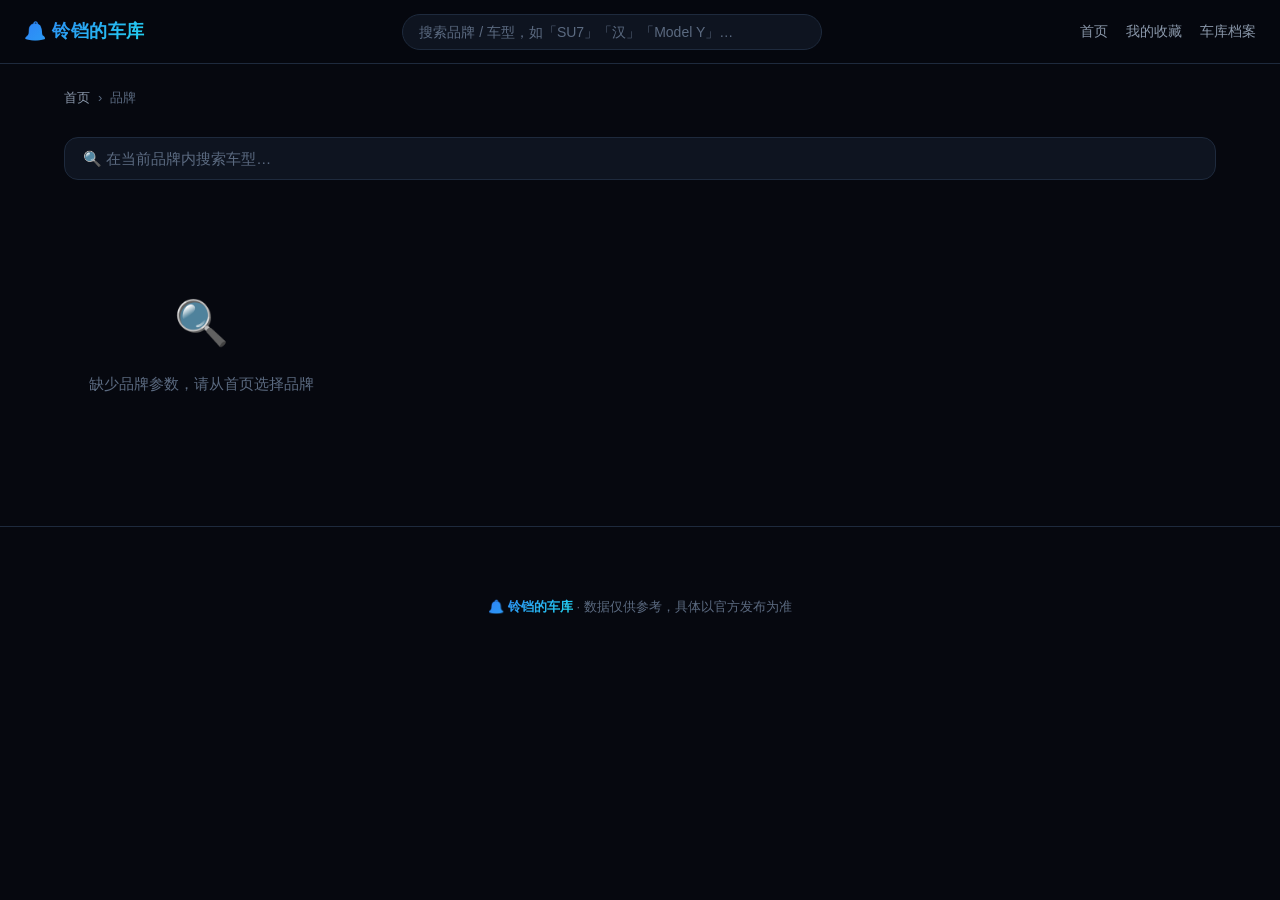
==== brand.html @ e5929c8e "铃铛的车库：暗夜影院风个人汽车收藏网站（全屏滚动动画）" ====
<!DOCTYPE html>
<html lang="zh-CN">
<head>
  <meta charset="UTF-8">
  <meta name="viewport" content="width=device-width, initial-scale=1.0">
  <title>品牌车型 - 铃铛的车库</title>
  <link rel="stylesheet" href="css/style.css">
</head>
<body>

  <nav class="nav">
    <a class="nav-logo" href="index.html">🔔 铃铛的车库</a>
    <div class="nav-search">
      <input type="text" placeholder="搜索品牌 / 车型，如「SU7」「汉」「Model Y」…">
    </div>
    <div class="nav-links">
      <a href="index.html">首页</a>
      <a href="index.html#showcase">我的收藏</a>
      <a href="index.html#archive">车库档案</a>
    </div>
  </nav>

  <main class="container">
    <div class="breadcrumb">
      <a href="index.html">首页</a><span class="sep">›</span><span id="bc-brand">品牌</span>
    </div>

    <div id="brand-hero"></div>

    <section class="section" style="margin-top:28px;">
      <div id="toolbar">
        <input type="text" id="filter-input" placeholder="🔍 在当前品牌内搜索车型…">
      </div>
      <div class="chips" id="type-chips"></div>
      <div class="car-grid" id="car-grid"></div>
    </section>
  </main>

  <footer class="footer">
    <div><span class="foot-grad">🔔 铃铛的车库</span> · 数据仅供参考，具体以官方发布为准</div>
  </footer>

  <script src="data/brands.js"></script>
  <script src="data/cars.js"></script>
  <script src="js/data.js"></script>
  <script src="js/common.js"></script>
  <script>
    var params = new URLSearchParams(window.location.search);
    var brandId = params.get('brand');

    var gridEl = document.getElementById('car-grid');

    function emptyMsg(msg) {
      return '<div class="empty"><div class="empty-emoji">🔍</div>' + msg + '</div>';
    }

    if (!brandId) {
      gridEl.innerHTML = emptyMsg('缺少品牌参数，请从首页选择品牌');
    } else {
      var brand = getBrandById(brandId);

      if (!brand) {
        gridEl.innerHTML = emptyMsg('未找到该品牌');
      } else {
        document.title = brand.name + ' - 铃铛的车库';
        document.getElementById('bc-brand').textContent = brand.name;

        // ===== 品牌头部 =====
        var logo = brand.logo
          ? '<img src="' + LIB.esc(brand.logo) + '" alt="' + LIB.esc(brand.name) + '" onload="this.previousElementSibling.style.display=\'none\'" onerror="this.style.display=\'none\'">'
          : '';
        var cars = getCarsByBrand(brandId);
        var heroHtml =
          '<div class="brand-hero fade-up">' +
          '<div class="bh-top">' +
          '<div class="brand-logo-lg"><span>' + LIB.esc(brand.name.charAt(0)) + '</span>' + logo + '</div>' +
          '<div>' +
          '<h1>' + LIB.esc(brand.name) + '</h1>' +
          '<div class="bh-en">' + LIB.esc(brand.name_en || '') + '</div>' +
          '<div class="bh-meta">' + LIB.esc(brand.country || '') + ' · ' + cars.length + ' 款车型</div>' +
          '</div>' +
          '</div>' +
          (brand.description ? '<div class="bh-desc">' + LIB.esc(brand.description) + '</div>' : '') +
          '</div>';
        document.getElementById('brand-hero').innerHTML = heroHtml;

        // ===== 类型筛选 chips =====
        var types = {};
        for (var i = 0; i < cars.length; i++) {
          var t = (cars[i].type || '其他').trim();
          types[t] = (types[t] || 0) + 1;
        }
        var chipsHtml = '<button class="chip active" data-type="">全部（' + cars.length + '）</button>';
        for (var typeName in types) {
          chipsHtml += '<button class="chip" data-type="' + LIB.esc(typeName) + '">' + LIB.esc(typeName) + '（' + types[typeName] + '）</button>';
        }
        document.getElementById('type-chips').innerHTML = chipsHtml;

        var curType = '';
        var curKw = '';

        function render() {
          var list = cars.filter(function (c) {
            var okType = !curType || (c.type || '').indexOf(curType) === 0;
            var okKw = !curKw;
            if (!okKw) {
              var hay = ((c.name || '') + ' ' + (c.name_en || '') + ' ' + (c.sub_name || '') + ' ' + (c.type || '') + ' ' + (c.year || '')).toLowerCase();
              okKw = hay.indexOf(curKw.toLowerCase()) !== -1;
            }
            return okType && okKw;
          });

          var html = '';
          for (var i = 0; i < list.length; i++) {
            html += LIB.carCardHTML(list[i], i);
          }
          gridEl.innerHTML = html || emptyMsg('没有找到匹配的车型');
        }

        document.getElementById('type-chips').addEventListener('click', function (e) {
          var btn = e.target.closest('.chip');
          if (!btn) return;
          var chips = document.querySelectorAll('#type-chips .chip');
          for (var c = 0; c < chips.length; c++) chips[c].classList.remove('active');
          btn.classList.add('active');
          curType = btn.getAttribute('data-type');
          render();
        });

        document.getElementById('filter-input').addEventListener('input', function (e) {
          curKw = e.target.value.trim();
          render();
        });

        render();
      }
    }

    LIB.initSearch();
  </script>
</body>
</html>
---- css/style.css ----
/* ============================================================
   铃铛的车库 · 暗夜影院主题 v2
   核心：我的收藏 = 每台车一屏的全屏大片展示
   设计语言：暗黑 + 每车专属主题色 + 滚动驶入 + 扫光 + 参数弹出
   ============================================================ */

:root {
  --bg: #06080f;
  --bg-elev: #0e1420;
  --bg-elev-2: #161e2e;
  --border: #1e2a3d;
  --border-glow: rgba(47, 129, 247, 0.55);
  --text: #e8edf4;
  --text-dim: #8b98ab;
  --text-faint: #5b6a80;
  --accent: #2f81f7;
  --accent-2: #22d3ee;
  --grad: linear-gradient(135deg, #2f81f7 0%, #22d3ee 100%);
  --price: #ff5c7a;
  --stage: #eef1f6;
  --stage-2: #dfe5ee;
  --radius: 16px;
  --shadow: 0 8px 24px rgba(0, 0, 0, 0.45);
  --nav-h: 64px;
}

* { margin: 0; padding: 0; box-sizing: border-box; }

html { scroll-behavior: smooth; }

body {
  font-family: -apple-system, BlinkMacSystemFont, "Segoe UI", "PingFang SC", "Microsoft YaHei", sans-serif;
  background: var(--bg);
  color: var(--text);
  line-height: 1.6;
  -webkit-font-smoothing: antialiased;
  overflow-x: hidden;
}

a { text-decoration: none; color: inherit; }
img { display: block; }

/* ============ 导航栏 ============ */
.nav {
  position: fixed;
  top: 0; left: 0; right: 0;
  z-index: 100;
  height: var(--nav-h);
  display: flex;
  align-items: center;
  gap: 20px;
  padding: 0 24px;
  background: rgba(6, 8, 15, 0.78);
  backdrop-filter: blur(14px);
  -webkit-backdrop-filter: blur(14px);
  border-bottom: 1px solid var(--border);
}

.nav-logo {
  font-size: 18px;
  font-weight: 700;
  letter-spacing: 0.5px;
  white-space: nowrap;
  background: var(--grad);
  -webkit-background-clip: text;
  background-clip: text;
  -webkit-text-fill-color: transparent;
}

.nav-search { flex: 1; max-width: 420px; margin: 0 auto; }

.nav-search input {
  width: 100%;
  padding: 9px 16px;
  border-radius: 999px;
  border: 1px solid var(--border);
  background: var(--bg-elev);
  color: var(--text);
  font-size: 14px;
  outline: none;
  transition: border-color 0.2s, box-shadow 0.2s;
}

.nav-search input:focus {
  border-color: var(--accent);
  box-shadow: 0 0 0 3px rgba(47, 129, 247, 0.2);
}

.nav-search input::placeholder { color: var(--text-faint); }

.nav-links { display: flex; gap: 18px; font-size: 14px; color: var(--text-dim); white-space: nowrap; }
.nav-links a { transition: color 0.2s; }
.nav-links a:hover, .nav-links a.active { color: var(--text); }

/* ============ 开场 Landing ============ */
.landing {
  position: relative;
  min-height: 100vh;
  display: flex;
  flex-direction: column;
  align-items: center;
  justify-content: center;
  text-align: center;
  padding: 120px 24px 80px;
  overflow: hidden;
}

.landing-glow {
  position: absolute;
  top: -20%;
  left: 50%;
  transform: translateX(-50%);
  width: 1100px;
  height: 700px;
  background: radial-gradient(closest-side, rgba(47, 129, 247, 0.2), rgba(34, 211, 238, 0.06) 55%, transparent);
  pointer-events: none;
  animation: glowPulse 6s ease-in-out infinite;
}

@keyframes glowPulse {
  0%, 100% { opacity: 0.85; }
  50% { opacity: 1; }
}

.landing-title {
  font-size: 84px;
  font-weight: 900;
  letter-spacing: 6px;
  line-height: 1.1;
  animation: fadeUp 0.9s ease both;
}

.landing-title span {
  background: var(--grad);
  -webkit-background-clip: text;
  background-clip: text;
  -webkit-text-fill-color: transparent;
}

.landing-sub {
  margin-top: 18px;
  font-size: 18px;
  color: var(--text-dim);
  animation: fadeUp 0.9s ease 0.15s both;
}

.landing-stats {
  display: flex;
  gap: 56px;
  margin-top: 46px;
  animation: fadeUp 0.9s ease 0.3s both;
}

.landing-stat { text-align: center; }

.landing-stat .num {
  font-size: 44px;
  font-weight: 900;
  background: var(--grad);
  -webkit-background-clip: text;
  background-clip: text;
  -webkit-text-fill-color: transparent;
}

.landing-stat .label { font-size: 13px; color: var(--text-faint); margin-top: 4px; letter-spacing: 1px; }

.scroll-hint {
  position: absolute;
  bottom: 34px;
  left: 50%;
  transform: translateX(-50%);
  display: flex;
  flex-direction: column;
  align-items: center;
  gap: 8px;
  font-size: 13px;
  color: var(--text-faint);
  animation: fadeUp 0.9s ease 0.45s both;
}

.scroll-hint .arrow { font-size: 20px; animation: bounce 1.6s infinite; }

@keyframes bounce {
  0%, 100% { transform: translateY(0); }
  50% { transform: translateY(8px); }
}

/* ============ 收藏展示区（核心） ============ */
.show {
  position: relative;
  min-height: 100vh;
  display: flex;
  align-items: center;
  overflow: hidden;
  border-bottom: 1px solid rgba(30, 42, 61, 0.5);
}

.show-glow {
  position: absolute;
  inset: 0;
  background:
    radial-gradient(55% 70% at var(--gx, 70%) 50%, color-mix(in srgb, var(--car-color) 13%, transparent), transparent 70%);
  opacity: 0;
  transition: opacity 1.2s ease;
  pointer-events: none;
}

.show.in-view .show-glow { opacity: 1; }

.show-inner {
  position: relative;
  width: min(1200px, 92vw);
  margin: 0 auto;
  display: grid;
  grid-template-columns: 1fr 1.15fr;
  gap: 48px;
  align-items: center;
  padding: 90px 0 70px;
}

.show-inner.rev { grid-template-columns: 1.15fr 1fr; }
.show-inner.rev .show-stage { order: -1; }

/* --- 文字侧 --- */
.show-text { padding: 0 8px; }

.show-brand {
  font-size: 15px;
  letter-spacing: 4px;
  color: var(--car-color);
  font-weight: 700;
  text-transform: uppercase;
  opacity: 0;
  transform: translateY(22px);
  transition: all 0.7s cubic-bezier(0.2, 0.8, 0.2, 1) 0.1s;
}

.show-name {
  font-size: 64px;
  font-weight: 900;
  letter-spacing: 2px;
  line-height: 1.08;
  margin-top: 8px;
  opacity: 0;
  transform: translateY(30px);
  transition: all 0.75s cubic-bezier(0.2, 0.8, 0.2, 1) 0.22s;
}

.show-tagline {
  font-size: 19px;
  color: var(--text-dim);
  margin-top: 16px;
  opacity: 0;
  transform: translateY(24px);
  transition: all 0.7s cubic-bezier(0.2, 0.8, 0.2, 1) 0.34s;
}

.show-chips {
  display: flex;
  flex-wrap: wrap;
  gap: 10px;
  margin-top: 24px;
}

.show-chip {
  padding: 7px 16px;
  border-radius: 999px;
  border: 1px solid color-mix(in srgb, var(--car-color) 45%, transparent);
  color: color-mix(in srgb, var(--car-color) 75%, #fff);
  background: color-mix(in srgb, var(--car-color) 9%, transparent);
  font-size: 13px;
  font-weight: 600;
  opacity: 0;
  transform: translateY(18px) scale(0.92);
  transition: all 0.55s cubic-bezier(0.2, 0.8, 0.2, 1);
}

.show-btn {
  display: inline-flex;
  align-items: center;
  gap: 8px;
  margin-top: 30px;
  padding: 13px 30px;
  border-radius: 999px;
  background: var(--car-color);
  color: #fff;
  font-size: 15px;
  font-weight: 700;
  box-shadow: 0 8px 26px color-mix(in srgb, var(--car-color) 35%, transparent);
  opacity: 0;
  transform: translateY(18px);
  transition: all 0.6s cubic-bezier(0.2, 0.8, 0.2, 1);
}

.show-btn:hover {
  filter: brightness(1.12);
  transform: translateY(-2px);
  box-shadow: 0 12px 34px color-mix(in srgb, var(--car-color) 50%, transparent);
}

/* --- 车图侧 --- */
.show-stage {
  position: relative;
  border-radius: 24px;
  overflow: hidden;
  background: radial-gradient(circle at 50% 72%, #f2f4f8 0%, #d9dfe9 78%, #c6cdda 100%);
  box-shadow: 0 30px 70px rgba(0, 0, 0, 0.55);
  opacity: 0;
  transform: translateX(var(--from, -80px)) scale(0.94);
  transition: opacity 0.9s ease, transform 1s cubic-bezier(0.2, 0.8, 0.2, 1) 0.05s;
}

.show.in-view .show-stage { opacity: 1; transform: translateX(0) scale(1); }

.show-imgwrap {
  height: 420px;
  display: flex;
  align-items: center;
  justify-content: center;
  padding: 40px;
}

.show-imgwrap img {
  max-width: 92%;
  max-height: 360px;
  object-fit: contain;
  transition: transform 0.8s ease;
}

.show-stage:hover .show-imgwrap img { transform: scale(1.05) translateY(-6px); }

/* 扫光 */
.show-sweep {
  position: absolute;
  top: -20%;
  bottom: -20%;
  width: 130px;
  left: -200px;
  background: linear-gradient(105deg, transparent, rgba(255, 255, 255, 0.5), transparent);
  transform: skewX(-18deg);
  pointer-events: none;
  opacity: 0;
}

.show.in-view .show-sweep {
  animation: sweep 1.4s ease 0.5s 1 forwards;
}

@keyframes sweep {
  0% { left: -200px; opacity: 0; }
  12% { opacity: 1; }
  100% { left: 115%; opacity: 0; }
}

/* 铭牌 */
.show-plate {
  position: absolute;
  left: 50%;
  bottom: 26px;
  transform: translateX(-50%) translateY(16px);
  background: rgba(8, 12, 20, 0.82);
  backdrop-filter: blur(6px);
  color: #fff;
  font-size: 13px;
  letter-spacing: 3px;
  padding: 9px 26px;
  border-radius: 999px;
  border: 1px solid color-mix(in srgb, var(--car-color) 55%, #fff);
  white-space: nowrap;
  opacity: 0;
  transition: all 0.6s ease 0.7s;
}

.show.in-view .show-plate { opacity: 1; transform: translateX(-50%) translateY(0); }

/* 触发后的文字动画 */
.show.in-view .show-brand,
.show.in-view .show-name,
.show.in-view .show-tagline,
.show.in-view .show-chip,
.show.in-view .show-btn { opacity: 1; transform: none; }

/* ============ 车库档案（页脚区） ============ */
.footer {
  border-top: 1px solid var(--border);
  padding: 70px 24px 50px;
  text-align: center;
  color: var(--text-faint);
  font-size: 13px;
}

.archive-title {
  font-size: 22px;
  font-weight: 800;
  color: var(--text);
  margin-bottom: 24px;
  letter-spacing: 1px;
}

.archive-links {
  display: flex;
  flex-wrap: wrap;
  justify-content: center;
  gap: 12px;
  max-width: 800px;
  margin: 0 auto;
}

.archive-link {
  padding: 10px 26px;
  border-radius: 999px;
  border: 1px solid var(--border);
  background: var(--bg-elev);
  color: var(--text-dim);
  font-size: 14px;
  font-weight: 600;
  transition: all 0.25s;
}

.archive-link:hover {
  border-color: var(--border-glow);
  color: var(--text);
  box-shadow: 0 0 16px rgba(47, 129, 247, 0.2);
  transform: translateY(-2px);
}

.foot-grad {
  background: var(--grad);
  -webkit-background-clip: text;
  background-clip: text;
  -webkit-text-fill-color: transparent;
  font-weight: 700;
}

/* ============ 面包屑 ============ */
.container { max-width: 1200px; margin: 0 auto; padding: 84px 24px 60px; }

.breadcrumb {
  display: flex;
  align-items: center;
  gap: 8px;
  font-size: 13px;
  color: var(--text-faint);
  margin: 4px 0 20px;
}

.breadcrumb a { color: var(--text-dim); transition: color 0.2s; }
.breadcrumb a:hover { color: var(--accent-2); }
.breadcrumb .sep { color: var(--text-faint); }

/* ============ 区块标题 ============ */
.section { margin-top: 48px; }

.section-title {
  font-size: 24px;
  font-weight: 700;
  letter-spacing: 1px;
  margin-bottom: 22px;
  display: flex;
  align-items: center;
  gap: 12px;
}

.section-title::after {
  content: "";
  flex: 1;
  height: 1px;
  background: linear-gradient(90deg, var(--border), transparent);
}

/* ============ 品牌卡（搜索页用） ============ */
.brand-grid, .search-brand-row {
  display: grid;
  grid-template-columns: repeat(auto-fill, minmax(230px, 1fr));
  gap: 18px;
}

.search-brand-row { grid-column: 1 / -1; margin-bottom: 8px; }

.brand-card {
  position: relative;
  background: var(--bg-elev);
  border: 1px solid var(--border);
  border-radius: var(--radius);
  padding: 28px 18px;
  text-align: center;
  transition: transform 0.25s, border-color 0.25s, box-shadow 0.25s;
  overflow: hidden;
}

.brand-card::before {
  content: "";
  position: absolute;
  inset: 0;
  background: radial-gradient(120% 60% at 50% 0%, rgba(47, 129, 247, 0.14), transparent 70%);
  opacity: 0;
  transition: opacity 0.3s;
}

.brand-card:hover {
  transform: translateY(-5px);
  border-color: var(--border-glow);
  box-shadow: 0 12px 32px rgba(0, 0, 0, 0.5), 0 0 18px rgba(47, 129, 247, 0.12);
}

.brand-card:hover::before { opacity: 1; }
.brand-card > * { position: relative; }

.brand-logo {
  width: 72px; height: 72px;
  border-radius: 50%;
  margin: 0 auto 14px;
  display: flex;
  align-items: center;
  justify-content: center;
  overflow: hidden;
  background: var(--stage);
  border: 1px solid var(--border);
  font-size: 26px;
  font-weight: 800;
  color: #1d2736;
  transition: box-shadow 0.3s;
}

.brand-card:hover .brand-logo { box-shadow: 0 0 22px rgba(47, 129, 247, 0.4); }
.brand-logo img { width: 100%; height: 100%; object-fit: cover; }

.brand-name { font-size: 17px; font-weight: 700; }
.brand-name-en { font-size: 12px; color: var(--text-faint); letter-spacing: 1px; margin-top: 3px; text-transform: uppercase; }

.brand-count {
  display: inline-block;
  margin-top: 12px;
  font-size: 12px;
  color: var(--accent-2);
  border: 1px solid rgba(34, 211, 238, 0.35);
  border-radius: 999px;
  padding: 3px 12px;
}

/* ============ chips 筛选 ============ */
.chips { display: flex; flex-wrap: wrap; gap: 10px; margin-bottom: 22px; }

.chip {
  padding: 7px 18px;
  border-radius: 999px;
  border: 1px solid var(--border);
  background: var(--bg-elev);
  color: var(--text-dim);
  font-size: 13px;
  cursor: pointer;
  transition: all 0.2s;
}

.chip:hover { color: var(--text); border-color: var(--text-faint); }

.chip.active {
  background: var(--grad);
  border-color: transparent;
  color: #fff;
  font-weight: 600;
}

/* ============ 车型卡（品牌页/搜索页） ============ */
.car-grid {
  display: grid;
  grid-template-columns: repeat(auto-fill, minmax(270px, 1fr));
  gap: 18px;
}

.car-card {
  position: relative;
  background: var(--bg-elev);
  border: 1px solid var(--border);
  border-radius: var(--radius);
  overflow: hidden;
  transition: transform 0.25s, border-color 0.25s, box-shadow 0.25s;
  cursor: pointer;
}

.car-card:hover {
  transform: translateY(-5px);
  border-color: var(--border-glow);
  box-shadow: 0 12px 32px rgba(0, 0, 0, 0.5), 0 0 18px rgba(47, 129, 247, 0.12);
}

.car-image {
  height: 180px;
  display: flex;
  align-items: center;
  justify-content: center;
  background: radial-gradient(circle at 50% 75%, var(--stage) 0%, var(--stage-2) 100%);
  overflow: hidden;
}

.car-image img {
  max-width: 82%;
  max-height: 150px;
  object-fit: contain;
  transition: transform 0.45s ease;
}

.car-card:hover .car-image img { transform: scale(1.07); }
.car-image .no-img { color: #93a1b5; font-size: 13px; }

.car-price-badge {
  position: absolute;
  top: 12px;
  right: 12px;
  background: rgba(7, 11, 18, 0.78);
  backdrop-filter: blur(6px);
  color: #fff;
  border: 1px solid var(--border);
  font-size: 12px;
  font-weight: 600;
  padding: 4px 12px;
  border-radius: 999px;
  z-index: 2;
}

.car-price-badge b { color: var(--price); }

.car-info { padding: 16px; }
.car-info .car-name { font-size: 16px; font-weight: 700; }
.car-info .car-name-en { font-size: 12px; color: var(--text-faint); margin-top: 2px; letter-spacing: 0.5px; }
.car-info .car-meta { font-size: 13px; color: var(--text-dim); margin-top: 8px; }

.car-info .car-go {
  display: inline-flex;
  align-items: center;
  gap: 5px;
  margin-top: 10px;
  font-size: 13px;
  font-weight: 600;
  background: var(--grad);
  -webkit-background-clip: text;
  background-clip: text;
  -webkit-text-fill-color: transparent;
  opacity: 0;
  transform: translateX(-6px);
  transition: all 0.25s;
}

.car-card:hover .car-go { opacity: 1; transform: translateX(0); }

/* ============ 品牌页头部 ============ */
.brand-hero {
  position: relative;
  border-radius: 20px;
  border: 1px solid var(--border);
  overflow: hidden;
  padding: 40px;
  margin-bottom: 8px;
}

.brand-hero::before {
  content: "";
  position: absolute;
  inset: 0;
  background: radial-gradient(80% 120% at 85% 20%, rgba(47, 129, 247, 0.25), transparent 60%),
              linear-gradient(120deg, var(--bg-elev) 0%, #0c1424 100%);
}

.brand-hero > * { position: relative; }
.brand-hero .bh-top { display: flex; align-items: center; gap: 22px; }

.brand-hero .brand-logo-lg {
  width: 88px; height: 88px;
  border-radius: 50%;
  background: var(--stage);
  border: 1px solid var(--border);
  display: flex;
  align-items: center;
  justify-content: center;
  overflow: hidden;
  flex-shrink: 0;
  font-size: 32px;
  font-weight: 800;
  color: #1d2736;
  box-shadow: 0 0 28px rgba(47, 129, 247, 0.25);
}

.brand-hero .brand-logo-lg img { width: 100%; height: 100%; object-fit: cover; }
.brand-hero h1 { font-size: 32px; font-weight: 800; }
.brand-hero .bh-en { font-size: 14px; color: var(--text-faint); letter-spacing: 2px; margin-top: 2px; text-transform: uppercase; }
.brand-hero .bh-meta { font-size: 13px; color: var(--accent-2); margin-top: 6px; }
.brand-hero .bh-desc { font-size: 14px; color: var(--text-dim); margin-top: 16px; max-width: 720px; }

/* ============ 品牌页工具栏 ============ */
#toolbar { margin-bottom: 16px; }

#toolbar input {
  width: 100%;
  padding: 12px 18px;
  border-radius: 14px;
  border: 1px solid var(--border);
  background: var(--bg-elev);
  color: var(--text);
  font-size: 15px;
  outline: none;
  transition: border-color 0.2s, box-shadow 0.2s;
}

#toolbar input:focus {
  border-color: var(--accent);
  box-shadow: 0 0 0 3px rgba(47, 129, 247, 0.2);
}

#toolbar input::placeholder { color: var(--text-faint); }

/* ============ 详情页 ============ */
.detail-top {
  display: grid;
  grid-template-columns: 1.25fr 1fr;
  gap: 22px;
  align-items: stretch;
}

.detail-image-card {
  border-radius: 20px;
  border: 1px solid var(--border);
  background: radial-gradient(circle at 50% 65%, var(--stage) 0%, var(--stage-2) 100%);
  display: flex;
  align-items: center;
  justify-content: center;
  min-height: 380px;
  padding: 30px;
  overflow: hidden;
  position: relative;
}

.detail-image-card img {
  max-width: 92%;
  max-height: 360px;
  object-fit: contain;
  transition: transform 0.5s;
}

.detail-image-card:hover img { transform: scale(1.04); }

.detail-head-info {
  border-radius: 20px;
  border: 1px solid var(--border);
  background: var(--bg-elev);
  padding: 30px;
  display: flex;
  flex-direction: column;
  gap: 14px;
}

.detail-head-info h1 { font-size: 30px; font-weight: 800; }
.detail-head-info .dh-sub { font-size: 14px; color: var(--text-dim); }

.detail-head-info .dh-price {
  font-size: 26px;
  font-weight: 800;
  color: var(--price);
  margin-top: auto;
}

.detail-head-info .dh-price small { font-size: 13px; font-weight: 400; color: var(--text-faint); margin-left: 6px; }

.quick-specs {
  display: grid;
  grid-template-columns: repeat(auto-fit, minmax(150px, 1fr));
  gap: 14px;
  margin-top: 22px;
}

.quick-spec {
  border-radius: 14px;
  border: 1px solid var(--border);
  background: var(--bg-elev);
  padding: 16px;
  text-align: center;
  transition: border-color 0.2s;
}

.quick-spec:hover { border-color: var(--border-glow); }
.quick-spec .qs-label { font-size: 11px; color: var(--text-faint); letter-spacing: 1px; }

.quick-spec .qs-value {
  font-size: 20px;
  font-weight: 800;
  margin-top: 6px;
  background: var(--grad);
  -webkit-background-clip: text;
  background-clip: text;
  -webkit-text-fill-color: transparent;
}

.panel {
  border-radius: var(--radius);
  border: 1px solid var(--border);
  background: var(--bg-elev);
  padding: 26px;
  margin-top: 22px;
}

.panel h3 {
  font-size: 17px;
  font-weight: 700;
  margin-bottom: 16px;
  padding-bottom: 12px;
  border-bottom: 1px solid var(--border);
  display: flex;
  align-items: center;
  gap: 8px;
}

.specs-grid {
  display: grid;
  grid-template-columns: repeat(auto-fill, minmax(220px, 1fr));
  gap: 12px;
}

.spec-item {
  padding: 13px 16px;
  background: var(--bg-elev-2);
  border: 1px solid var(--border);
  border-radius: 12px;
}

.spec-item .spec-label { font-size: 11px; color: var(--text-faint); letter-spacing: 1px; }
.spec-item .spec-value { font-size: 15px; font-weight: 600; margin-top: 4px; }

.tag-list { display: flex; flex-wrap: wrap; gap: 8px; }

.tag {
  background: rgba(47, 129, 247, 0.1);
  border: 1px solid rgba(47, 129, 247, 0.3);
  color: #7cb3ff;
  padding: 5px 13px;
  border-radius: 999px;
  font-size: 12px;
}

.trim-list { display: flex; flex-direction: column; gap: 14px; }

.trim-card {
  border: 1px solid var(--border);
  border-radius: 14px;
  padding: 22px;
  background: var(--bg-elev-2);
  transition: border-color 0.25s, box-shadow 0.25s, transform 0.25s;
  position: relative;
  overflow: hidden;
}

.trim-card::before {
  content: "";
  position: absolute;
  inset: 0;
  background: radial-gradient(90% 130% at 100% 0%, rgba(47, 129, 247, 0.1), transparent 60%);
  opacity: 0;
  transition: opacity 0.3s;
}

.trim-card:hover {
  border-color: var(--border-glow);
  box-shadow: 0 10px 28px rgba(0, 0, 0, 0.45);
  transform: translateY(-2px);
}

.trim-card:hover::before { opacity: 1; }
.trim-card > * { position: relative; }

.trim-header {
  display: flex;
  justify-content: space-between;
  align-items: baseline;
  gap: 12px;
  flex-wrap: wrap;
  margin-bottom: 14px;
  padding-bottom: 14px;
  border-bottom: 1px solid var(--border);
}

.trim-name { font-size: 17px; font-weight: 700; }
.trim-price { font-size: 22px; font-weight: 800; color: var(--price); }

.trim-specs {
  display: grid;
  grid-template-columns: repeat(auto-fill, minmax(170px, 1fr));
  gap: 6px 14px;
  margin-bottom: 12px;
}

.trim-spec-item { display: flex; flex-direction: column; padding: 5px 0; }
.trim-spec-label { font-size: 11px; color: var(--text-faint); letter-spacing: 1px; }
.trim-spec-item span:last-child { font-size: 14px; font-weight: 600; margin-top: 2px; }

.trim-features {
  display: flex;
  flex-wrap: wrap;
  gap: 7px;
  padding-top: 12px;
  border-top: 1px solid var(--border);
}

.options-row {
  display: flex;
  align-items: flex-start;
  gap: 16px;
  padding: 10px 0;
}

.options-row + .options-row { border-top: 1px solid var(--border); }
.options-label { font-size: 13px; font-weight: 700; color: var(--text-dim); min-width: 80px; padding-top: 5px; }
.options-tags { display: flex; flex-wrap: wrap; gap: 7px; }

.desc-text { font-size: 15px; color: #c3cdd9; line-height: 1.9; }

/* ============ 搜索页 ============ */
.search-header { padding: 26px 0 4px; }
.search-header h1 { font-size: 26px; font-weight: 800; }
.search-header .sh-sub { font-size: 14px; color: var(--text-dim); margin-top: 6px; }
.search-header .sh-sub b { color: var(--accent-2); }

/* ============ 空态 ============ */
.empty {
  text-align: center;
  padding: 70px 20px;
  color: var(--text-faint);
  font-size: 15px;
}

.empty .empty-emoji { font-size: 44px; margin-bottom: 14px; }

/* ============ 动画工具 ============ */
@keyframes fadeUp {
  from { opacity: 0; transform: translateY(18px); }
  to { opacity: 1; transform: translateY(0); }
}

.fade-up { animation: fadeUp 0.55s ease both; }
.fade-up.d1 { animation-delay: 0.08s; }
.fade-up.d2 { animation-delay: 0.16s; }
.fade-up.d3 { animation-delay: 0.24s; }

/* ============ 响应式 ============ */
@media (max-width: 900px) {
  .landing-title { font-size: 56px; }
  .show-inner, .show-inner.rev { grid-template-columns: 1fr; gap: 28px; padding: 110px 0 60px; }
  .show-inner.rev .show-stage { order: 0; }
  .show-name { font-size: 44px; }
  .show-imgwrap { height: 300px; }
  .show-imgwrap img { max-height: 260px; }
  .detail-top { grid-template-columns: 1fr; }
  .detail-image-card { min-height: 260px; }
}

@media (max-width: 640px) {
  .nav { padding: 0 14px; gap: 10px; }
  .nav-logo { font-size: 15px; }
  .nav-links { display: none; }
  .landing { padding: 110px 14px 70px; }
  .landing-title { font-size: 40px; letter-spacing: 3px; }
  .landing-stats { gap: 30px; }
  .landing-stat .num { font-size: 32px; }
  .show-name { font-size: 34px; }
  .show-imgwrap { height: 220px; padding: 20px; }
  .show-imgwrap img { max-height: 190px; }
  .container { padding: 84px 14px 40px; }
  .brand-hero { padding: 24px 18px; }
  .brand-hero .bh-top { flex-direction: column; text-align: center; }
  .detail-image-card { min-height: 220px; padding: 16px; }
  .detail-image-card img { max-height: 200px; }
  .detail-head-info { padding: 20px; }
  .car-image { height: 150px; }
  .car-image img { max-height: 124px; }
}
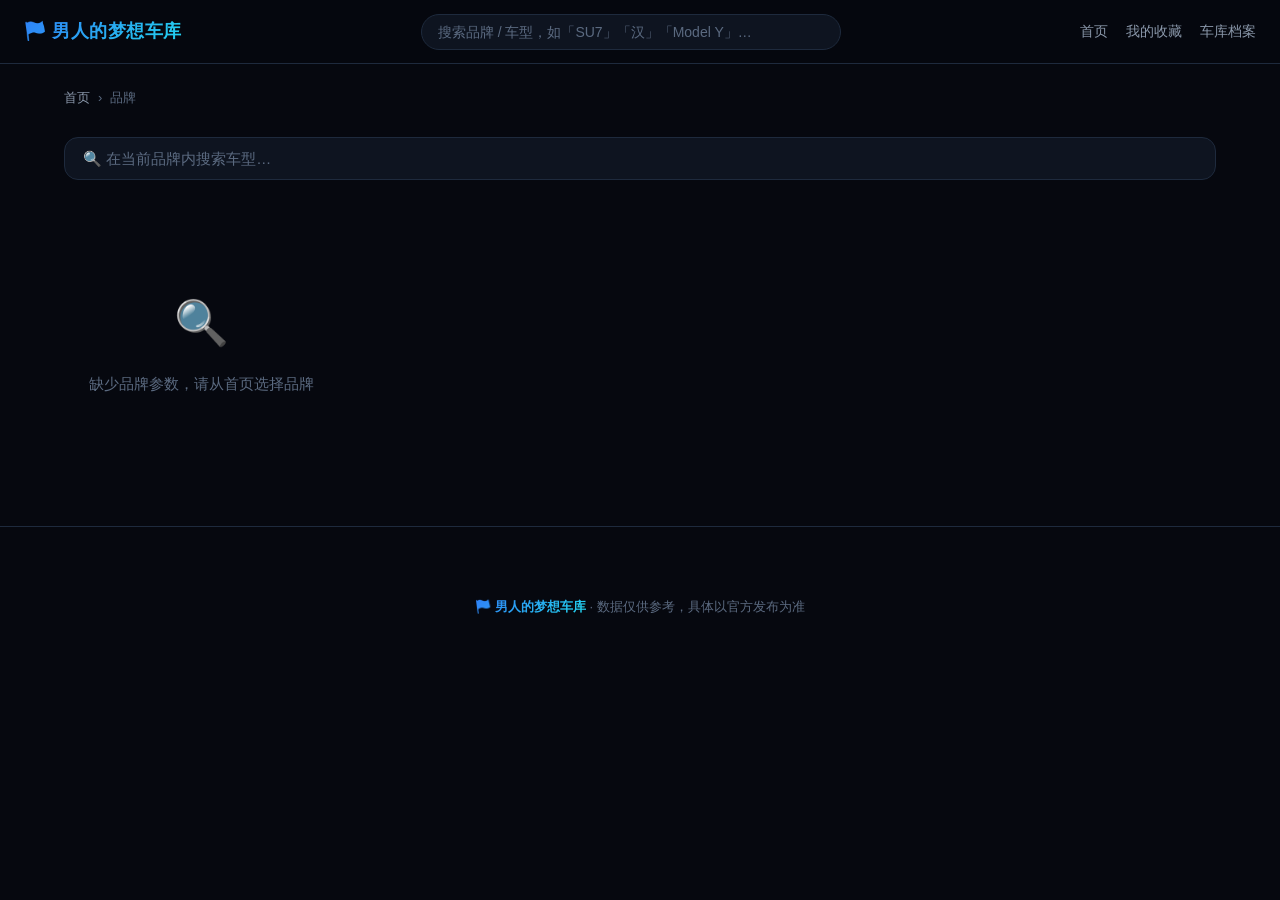
==== commit 8c8019ae: "改名：男人的梦想车库" ====
--- a/brand.html
+++ b/brand.html
@@ -3,13 +3,13 @@
 <head>
   <meta charset="UTF-8">
   <meta name="viewport" content="width=device-width, initial-scale=1.0">
-  <title>品牌车型 - 铃铛的车库</title>
+  <title>品牌车型 - 男人的梦想车库</title>
   <link rel="stylesheet" href="css/style.css">
 </head>
 <body>
 
   <nav class="nav">
-    <a class="nav-logo" href="index.html">🔔 铃铛的车库</a>
+    <a class="nav-logo" href="index.html">🏁 男人的梦想车库</a>
     <div class="nav-search">
       <input type="text" placeholder="搜索品牌 / 车型，如「SU7」「汉」「Model Y」…">
     </div>
@@ -37,7 +37,7 @@
   </main>
 
   <footer class="footer">
-    <div><span class="foot-grad">🔔 铃铛的车库</span> · 数据仅供参考，具体以官方发布为准</div>
+    <div><span class="foot-grad">🏁 男人的梦想车库</span> · 数据仅供参考，具体以官方发布为准</div>
   </footer>
 
   <script src="data/brands.js"></script>
@@ -62,7 +62,7 @@
       if (!brand) {
         gridEl.innerHTML = emptyMsg('未找到该品牌');
       } else {
-        document.title = brand.name + ' - 铃铛的车库';
+        document.title = brand.name + ' - 男人的梦想车库';
         document.getElementById('bc-brand').textContent = brand.name;
 
         // ===== 品牌头部 =====
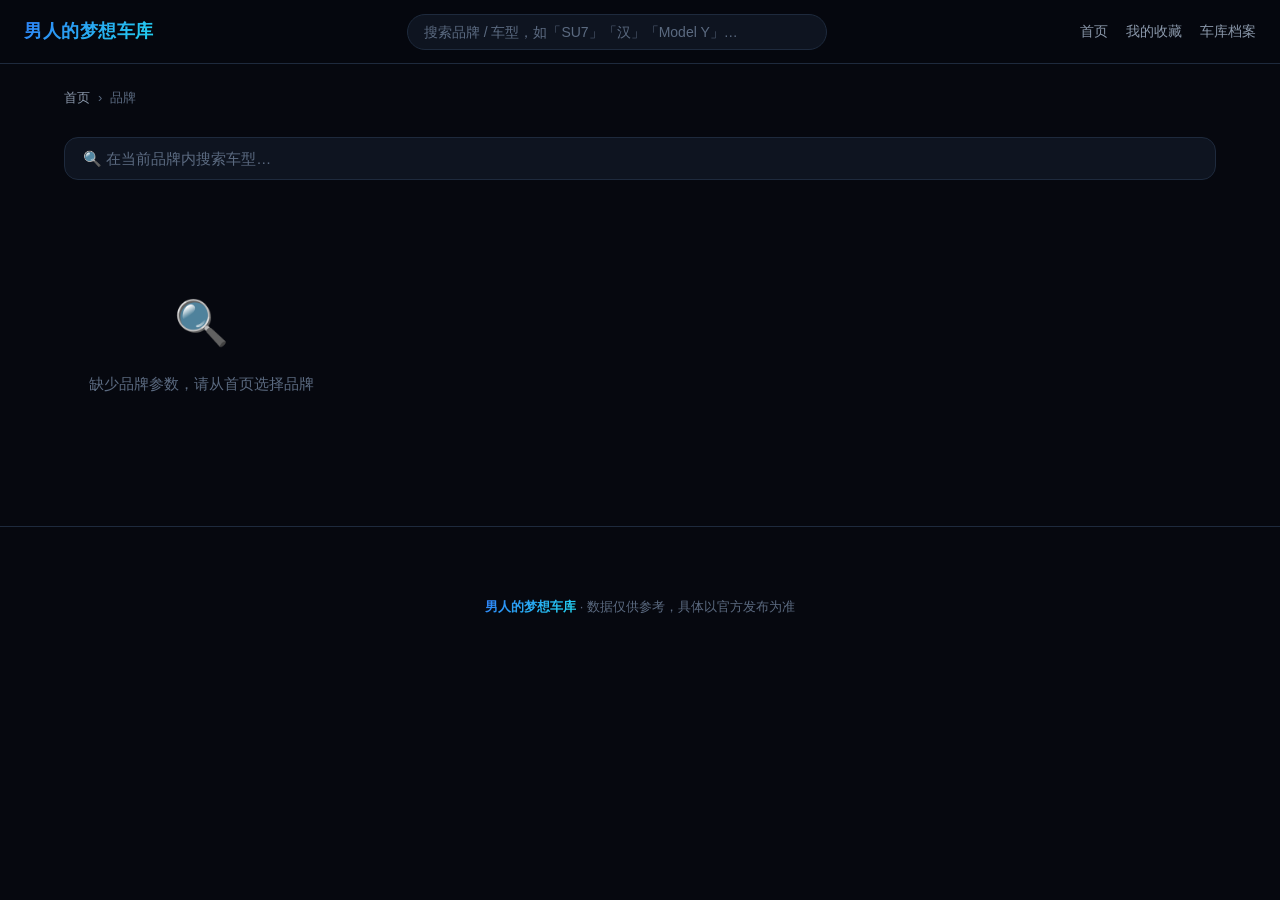
==== commit 5a33b6e4: "UI 全面改版：极简黑金风（Bahnschrift 数字字体/去emoji编号/去卡片化/金色价格）" ====
--- a/brand.html
+++ b/brand.html
@@ -9,7 +9,7 @@
 <body>
 
   <nav class="nav">
-    <a class="nav-logo" href="index.html">🏁 男人的梦想车库</a>
+    <a class="nav-logo" href="index.html"><span class="logo-mark"></span>男人的梦想车库</a>
     <div class="nav-search">
       <input type="text" placeholder="搜索品牌 / 车型，如「SU7」「汉」「Model Y」…">
     </div>
@@ -37,7 +37,7 @@
   </main>
 
   <footer class="footer">
-    <div><span class="foot-grad">🏁 男人的梦想车库</span> · 数据仅供参考，具体以官方发布为准</div>
+    <div><span class="foot-grad"><span class="logo-mark"></span>男人的梦想车库</span> · 数据仅供参考，具体以官方发布为准</div>
   </footer>
 
   <script src="data/brands.js"></script>
@@ -72,15 +72,12 @@
         var cars = getCarsByBrand(brandId);
         var heroHtml =
           '<div class="brand-hero fade-up">' +
-          '<div class="bh-top">' +
-          '<div class="brand-logo-lg"><span>' + LIB.esc(brand.name.charAt(0)) + '</span>' + logo + '</div>' +
-          '<div>' +
+          '<div class="bh-left">' +
           '<h1>' + LIB.esc(brand.name) + '</h1>' +
-          '<div class="bh-en">' + LIB.esc(brand.name_en || '') + '</div>' +
-          '<div class="bh-meta">' + LIB.esc(brand.country || '') + ' · ' + cars.length + ' 款车型</div>' +
+          '<div class="bh-en">' + LIB.esc(brand.name_en || '') + ' · ' + LIB.esc(brand.country || '') + '</div>' +
+          (brand.description ? '<div class="bh-desc">' + LIB.esc(brand.description) + '</div>' : '') +
           '</div>' +
-          '</div>' +
-          (brand.description ? '<div class="bh-desc">' + LIB.esc(brand.description) + '</div>' : '') +
+          '<div class="bh-stats"><div class="num">' + cars.length + '</div><div class="lbl">款车型</div></div>' +
           '</div>';
         document.getElementById('brand-hero').innerHTML = heroHtml;
 
--- a/css/style.css
+++ b/css/style.css
@@ -1,5 +1,5 @@
 /* ============================================================
-   铃铛的车库 · 暗夜影院主题 v2
+   男人的梦想车库 · 暗夜影院主题 v2
    核心：我的收藏 = 每台车一屏的全屏大片展示
    设计语言：暗黑 + 每车专属主题色 + 滚动驶入 + 扫光 + 参数弹出
    ============================================================ */
@@ -970,3 +970,545 @@
   .car-image { height: 150px; }
   .car-image img { max-height: 124px; }
 }
+
+/* ============================================================
+   详情页 · 电影感开场 + 全方位细节展示
+   ============================================================ */
+
+/* --- 电影感开场 --- */
+.cinema {
+  position: relative;
+  display: grid;
+  grid-template-columns: 1.15fr 1fr;
+  gap: 40px;
+  align-items: center;
+  padding: 40px 24px 30px;
+  border-bottom: 1px solid var(--border);
+  overflow: hidden;
+}
+
+.cinema-glow {
+  position: absolute;
+  inset: 0;
+  background: radial-gradient(60% 90% at 30% 50%, color-mix(in srgb, var(--car-color, #2f81f7) 16%, transparent), transparent 70%);
+  pointer-events: none;
+  animation: glowPulse 6s ease-in-out infinite;
+}
+
+.cinema-stage {
+  position: relative;
+  border-radius: 24px;
+  overflow: hidden;
+  background: radial-gradient(circle at 50% 70%, #f2f4f8 0%, #d9dfe9 80%, #c6cdda 100%);
+  box-shadow: 0 30px 70px rgba(0, 0, 0, 0.55);
+  min-height: 380px;
+  display: flex;
+  align-items: center;
+  justify-content: center;
+  padding: 34px;
+}
+
+.cinema-stage img {
+  max-width: 92%;
+  max-height: 380px;
+  object-fit: contain;
+}
+
+/* 驶入动画：从左侧滑入 */
+@keyframes driveIn {
+  0% { opacity: 0; transform: translateX(-110px) scale(0.9); }
+  55% { opacity: 1; }
+  100% { opacity: 1; transform: translateX(0) scale(1); }
+}
+
+.cinema-stage.drive-in { animation: driveIn 1.1s cubic-bezier(0.2, 0.8, 0.2, 1) 0.1s both; }
+
+/* 扫光 */
+.cinema-sweep {
+  position: absolute;
+  top: -20%; bottom: -20%;
+  width: 150px;
+  left: -220px;
+  background: linear-gradient(105deg, transparent, rgba(255,255,255,0.55), transparent);
+  transform: skewX(-18deg);
+  pointer-events: none;
+  animation: sweep 1.5s ease 0.9s 1 forwards;
+}
+
+/* 标题逐字弹出 */
+.cinema-info { position: relative; }
+
+.cinema-brand {
+  font-size: 15px;
+  letter-spacing: 5px;
+  color: var(--car-color, #2f81f7);
+  font-weight: 700;
+  text-transform: uppercase;
+  animation: fadeUp 0.6s ease 0.25s both;
+}
+
+.cinema-name {
+  font-size: 58px;
+  font-weight: 900;
+  line-height: 1.1;
+  margin-top: 8px;
+  letter-spacing: 2px;
+}
+
+.char-in {
+  display: inline-block;
+  opacity: 0;
+  transform: translateY(34px) scale(0.7);
+  animation: charPop 0.55s cubic-bezier(0.2, 0.8, 0.2, 1) forwards;
+}
+
+@keyframes charPop {
+  to { opacity: 1; transform: translateY(0) scale(1); }
+}
+
+.cinema-sub {
+  font-size: 14px;
+  color: var(--text-dim);
+  margin-top: 10px;
+  animation: fadeUp 0.6s ease 0.6s both;
+}
+
+.cinema-price {
+  font-size: 40px;
+  font-weight: 900;
+  margin-top: 18px;
+  background: linear-gradient(135deg, var(--car-color, #2f81f7), #fff);
+  -webkit-background-clip: text;
+  background-clip: text;
+  -webkit-text-fill-color: transparent;
+  animation: fadeUp 0.6s ease 0.7s both;
+}
+
+.cinema-cta {
+  display: flex;
+  gap: 12px;
+  margin-top: 24px;
+  animation: fadeUp 0.6s ease 0.85s both;
+}
+
+.cinema-cta a {
+  padding: 12px 24px;
+  border-radius: 999px;
+  font-size: 14px;
+  font-weight: 700;
+  transition: all 0.25s;
+}
+
+.cinema-cta a:first-child {
+  background: var(--car-color, #2f81f7);
+  color: #fff;
+  box-shadow: 0 8px 26px color-mix(in srgb, var(--car-color, #2f81f7) 35%, transparent);
+}
+
+.cinema-cta a:first-child:hover { filter: brightness(1.12); transform: translateY(-2px); }
+
+.cinema-cta a:last-child {
+  border: 1px solid var(--border);
+  color: var(--text-dim);
+}
+
+.cinema-cta a:last-child:hover { border-color: var(--car-color, #2f81f7); color: var(--text); }
+
+/* --- 核心数据条（数字滚动） --- */
+.stat-strip {
+  display: grid;
+  grid-template-columns: repeat(auto-fit, minmax(150px, 1fr));
+  gap: 14px;
+  margin-top: 26px;
+}
+
+.stat-cell {
+  border-radius: 14px;
+  border: 1px solid var(--border);
+  background: var(--bg-elev);
+  padding: 18px 14px;
+  text-align: center;
+  opacity: 0;
+  transform: translateY(18px);
+  transition: all 0.55s cubic-bezier(0.2, 0.8, 0.2, 1);
+}
+
+.stat-cell.show { opacity: 1; transform: translateY(0); }
+
+.stat-cell:hover { border-color: color-mix(in srgb, var(--car-color, #2f81f7) 55%, transparent); }
+
+.sval {
+  font-size: 26px;
+  font-weight: 900;
+  background: var(--grad);
+  -webkit-background-clip: text;
+  background-clip: text;
+  -webkit-text-fill-color: transparent;
+}
+
+.slbl { font-size: 11px; color: var(--text-faint); letter-spacing: 1px; margin-top: 4px; }
+
+/* --- 面板滚动渐入 --- */
+.panel.reveal {
+  opacity: 1;
+  transform: none;
+  transition: opacity 0.7s ease, transform 0.7s cubic-bezier(0.2, 0.8, 0.2, 1);
+}
+
+/* JS 可用时先隐藏再渐入；无 JS/截图环境直接可见 */
+.js-anim .panel.reveal { opacity: 0; transform: translateY(30px); }
+.js-anim .panel.reveal.in-view { opacity: 1; transform: none; }
+
+/* --- 图库 --- */
+.gallery { position: relative; }
+
+.gallery-main {
+  border-radius: 18px;
+  overflow: hidden;
+  background: radial-gradient(circle at 50% 70%, var(--stage) 0%, var(--stage-2) 100%);
+  height: 380px;
+  display: flex;
+  align-items: center;
+  justify-content: center;
+  border: 1px solid var(--border);
+}
+
+.gallery-main img {
+  max-width: 90%;
+  max-height: 340px;
+  object-fit: contain;
+  animation: fadeUp 0.5s ease both;
+}
+
+.gal-arrow {
+  position: absolute;
+  top: 50%;
+  transform: translateY(-50%);
+  width: 44px; height: 44px;
+  border-radius: 50%;
+  border: 1px solid var(--border);
+  background: rgba(14, 20, 32, 0.85);
+  color: var(--text);
+  font-size: 22px;
+  cursor: pointer;
+  z-index: 3;
+  display: flex;
+  align-items: center;
+  justify-content: center;
+  transition: all 0.2s;
+}
+
+.gal-arrow:hover { background: var(--bg-elev-2); border-color: var(--car-color, #2f81f7); }
+.gal-arrow.prev { left: 10px; }
+.gal-arrow.next { right: 10px; }
+
+.gallery-dots {
+  position: absolute;
+  bottom: 14px;
+  left: 50%;
+  transform: translateX(-50%);
+  display: flex;
+  gap: 8px;
+}
+
+.gallery-dots button {
+  width: 8px; height: 8px;
+  border-radius: 50%;
+  border: none;
+  background: rgba(255,255,255,0.4);
+  cursor: pointer;
+  padding: 0;
+  transition: all 0.25s;
+}
+
+.gallery-dots button.active { width: 24px; border-radius: 999px; background: var(--car-color, #2f81f7); }
+
+/* --- 配置卡徽章 --- */
+.trim-badges { display: flex; gap: 6px; margin-top: 6px; flex-wrap: wrap; }
+
+.trim-badge {
+  font-size: 11px;
+  font-weight: 700;
+  padding: 3px 10px;
+  border-radius: 999px;
+  border: 1px solid;
+}
+
+.trim-badge.fast { color: #ffb020; border-color: rgba(255, 176, 32, 0.5); background: rgba(255, 176, 32, 0.08); }
+.trim-badge.cheap { color: #4ade80; border-color: rgba(74, 222, 128, 0.5); background: rgba(74, 222, 128, 0.08); }
+
+/* --- 性能对比条 --- */
+.perf-bars {
+  display: flex;
+  flex-direction: column;
+  gap: 9px;
+  margin: 12px 0 14px;
+}
+
+.perf-row {
+  display: grid;
+  grid-template-columns: 64px 1fr 130px;
+  align-items: center;
+  gap: 12px;
+}
+
+.perf-label { font-size: 12px; color: var(--text-faint); }
+
+.perf-track {
+  height: 8px;
+  border-radius: 999px;
+  background: var(--bg-elev);
+  border: 1px solid var(--border);
+  overflow: hidden;
+}
+
+.perf-fill {
+  height: 100%;
+  width: 0;
+  border-radius: 999px;
+  background: linear-gradient(90deg, var(--car-color, #2f81f7), color-mix(in srgb, var(--car-color, #2f81f7) 55%, #fff));
+  transition: width 1.1s cubic-bezier(0.2, 0.8, 0.2, 1);
+}
+
+.trim-card.in-view .perf-fill { width: var(--w, 0%); }
+
+.perf-val { font-size: 13px; font-weight: 700; text-align: right; }
+
+@media (max-width: 900px) {
+  .cinema { grid-template-columns: 1fr; gap: 28px; }
+  .cinema-name { font-size: 42px; }
+  .cinema-stage { min-height: 260px; }
+  .cinema-stage img { max-height: 240px; }
+  .gallery-main { height: 260px; }
+}
+
+@media (max-width: 640px) {
+  .cinema-name { font-size: 32px; }
+  .cinema-price { font-size: 30px; }
+  .cinema-stage { min-height: 200px; padding: 16px; }
+  .cinema-stage img { max-height: 180px; }
+  .gallery-main { height: 200px; }
+  .gallery-main img { max-height: 170px; }
+  .perf-row { grid-template-columns: 52px 1fr 100px; }
+}
+/* ============================================================
+   详情页 · SVG 动画车漂移登场
+   ============================================================ */
+
+.drift-stage {
+  position: relative;
+  min-height: 400px;
+  height: 440px;
+}
+
+@media (max-width: 900px) {
+  .drift-stage { height: 320px; }
+}
+
+@media (max-width: 640px) {
+  .drift-stage { height: 240px; }
+}
+
+/* 漂移跑道：背景赛道 + 轮胎痕迹 */
+.drift-track {
+  position: absolute;
+  inset: 0;
+  width: 100%;
+  height: 100%;
+  pointer-events: none;
+  z-index: 1;
+}
+
+.drift-mark {
+  fill: none;
+  stroke: #2a3040;
+  stroke-width: 9;
+  stroke-linecap: round;
+  stroke-dasharray: 1000;
+  stroke-dashoffset: 1000;
+  opacity: 0;
+}
+
+.drift-stage.drift-active .drift-mark.m1 { animation: markDraw 0.5s ease-out 0.55s forwards; }
+.drift-stage.drift-active .drift-mark.m2 { animation: markDraw 0.5s ease-out 0.7s forwards; }
+
+@keyframes markDraw {
+  from { opacity: 0; }
+  10% { opacity: 1; }
+  to { stroke-dashoffset: 0; opacity: 0.9; }
+}
+
+/* 冒烟 */
+.smoke-puffs .puff {
+  fill: #b8c0cc;
+  opacity: 0;
+  transform-origin: center;
+}
+
+.drift-stage.drift-active .p1 { animation: puff 1.1s ease-out 0.45s forwards; }
+.drift-stage.drift-active .p2 { animation: puff 1.2s ease-out 0.58s forwards; }
+.drift-stage.drift-active .p3 { animation: puff 1s ease-out 0.66s forwards; }
+.drift-stage.drift-active .p4 { animation: puff 0.9s ease-out 0.8s forwards; }
+
+@keyframes puff {
+  0% { opacity: 0; transform: translate(0,0) scale(0.35); }
+  30% { opacity: 0.8; }
+  100% { opacity: 0; transform: translate(30px,-46px) scale(1.8); }
+}
+
+/* SVG 动画车 */
+.drift-car {
+  position: absolute;
+  left: 50%;
+  top: 50%;
+  width: 78%;
+  z-index: 3;
+  opacity: 0;
+  pointer-events: none;
+  transform: translate(-50%, -50%) scale(0.85);
+  filter: drop-shadow(0 16px 18px rgba(0,0,0,0.32));
+}
+
+/* 入场：右→左漂移甩尾 */
+.drift-stage.drift-active .drift-car {
+  animation: driftEnter 1.9s cubic-bezier(0.16, 0.8, 0.25, 1) 0.05s forwards;
+}
+
+@keyframes driftEnter {
+  0%   { opacity: 0; transform: translate(105%, -44%) scale(0.9) rotate(16deg); }
+  18%  { opacity: 1; transform: translate(38%, -42%) scale(1) rotate(12deg); }
+  36%  { opacity: 1; transform: translate(4%, -40%) scale(1.04) rotate(-10deg); }
+  52%  { opacity: 1; transform: translate(-9%, -44%) scale(1.06) rotate(4deg); }
+  66%  { opacity: 1; transform: translate(-11%, -47%) scale(1.05) rotate(-2deg); }
+  82%  { opacity: 1; transform: translate(-12%, -49%) scale(1.02) rotate(1deg); }
+  100% { opacity: 1; transform: translate(-13%, -50%) scale(1) rotate(0deg); }
+}
+
+/* 车轮旋转（漂移期间） */
+.drift-car .spokes { transform-origin: center; animation: spin 0.42s linear infinite; }
+@keyframes spin { to { transform: rotate(360deg); } }
+
+/* 车身配色随主题 */
+.drift-car .car-chassis { fill: var(--car-color, #2f81f7); stroke: rgba(0,0,0,0.35); stroke-width: 2; }
+.drift-car .car-cab { fill: color-mix(in srgb, var(--car-color, #2f81f7) 82%, #000); stroke: rgba(0,0,0,0.35); stroke-width: 2; }
+.drift-car .car-window-a, .drift-car .car-window-b { fill: #a8c6e8; stroke: rgba(0,0,0,0.35); stroke-width: 1.5; }
+.drift-car .car-rack { fill: #3c4352; }
+.drift-car .car-mirror { fill: #3c4352; }
+.drift-car .car-bumper { fill: #2b3038; }
+.drift-car .car-grill { fill: #22262d; }
+.drift-car .car-doorline { fill: rgba(0,0,0,0.25); }
+.drift-car .car-shadow { fill: rgba(0,0,0,0.28); }
+.drift-car .car-headlight { fill: #fff7cf; }
+.drift-car .car-beam {
+  fill: rgba(255, 244, 190, 0.5);
+  opacity: 0;
+}
+
+.drift-stage.drift-active .car-beam { animation: beamFlash 1.4s ease 0.12s forwards; }
+
+@keyframes beamFlash {
+  0% { opacity: 0; }
+  25% { opacity: 0.9; }
+  55% { opacity: 0.35; }
+  100% { opacity: 0; }
+}
+
+/* 轮子定位 */
+.drift-car .wheel.w1 { transform: translate(96px, 136px); }
+.drift-car .wheel.w2 { transform: translate(248px, 136px); }
+.drift-car .tire { fill: #181b20; stroke: #2a2f38; stroke-width: 2; }
+.drift-car .rim { fill: #9aa3ad; stroke: #6d7580; stroke-width: 1.5; }
+.drift-car .spokes rect { fill: #4a5058; }
+
+/* 轮胎冒烟（后轮） */
+.drift-stage.drift-active .drift-car .wheel.w2::after { content: none; }
+
+/* 真实照片：漂移完成后淡入 */
+.drift-photo {
+  position: absolute;
+  inset: 0;
+  display: flex;
+  align-items: center;
+  justify-content: center;
+  z-index: 2;
+  opacity: 0;
+  pointer-events: none;
+  padding: 30px;
+}
+
+.drift-photo img {
+  max-width: 92%;
+  max-height: 380px;
+  object-fit: contain;
+}
+
+.drift-stage.drift-active .drift-photo {
+  animation: photoIn 0.9s ease 1.85s forwards;
+}
+
+/* 动画结束后照片永久可见（兜底，防止动画时序差异导致空白） */
+@keyframes photoIn { to { opacity: 1; } }
+
+.drift-stage.drift-done .drift-photo { opacity: 1 !important; }
+.drift-stage.drift-done .drift-car { opacity: 0 !important; }
+.drift-stage.drift-done .drift-mark { opacity: 0.9 !important; stroke-dashoffset: 0 !important; }
+.drift-stage.drift-done .cinema-sweep { display: none; }
+
+/* 飘移期间轻微路面震动 */
+.drift-stage.drift-active {
+  animation: rumble 0.14s linear 3;
+  animation-delay: 0.35s;
+}
+
+@keyframes rumble {
+  0%, 100% { transform: translate(0, 0); }
+  25% { transform: translate(-3px, 1px); }
+  50% { transform: translate(3px, -1px); }
+  75% { transform: translate(-2px, -1px); }
+}
+
+/* 漂移后扫光接上 */
+.drift-stage .cinema-sweep { animation: sweep 1.5s ease 2s 1 forwards; }
+
+@media (max-width: 640px) {
+  .drift-car { width: 90%; }
+  .drift-photo img { max-height: 180px; }
+}
+/* ============================================================
+   3D 漂移视频开场（Remotion 渲染的 G63）
+   ============================================================ */
+
+.drift-video {
+  position: absolute;
+  inset: 0;
+  width: 100%;
+  height: 100%;
+  object-fit: cover;
+  z-index: 2;
+  border-radius: 24px;
+  opacity: 0;
+}
+
+.drift-stage.video-active .drift-video {
+  animation: videoIn 0.7s ease 0.15s forwards;
+}
+
+@keyframes videoIn { to { opacity: 1; } }
+
+/* 视频模式：隐藏 SVG 车与扫光（视频自带） */
+.drift-stage.video-mode .drift-track,
+.drift-stage.video-mode .drift-car,
+.drift-stage.video-mode .cinema-sweep {
+  display: none;
+}
+
+/* 视频结束后淡入真实照片并隐藏视频 */
+.drift-stage.video-done .drift-video {
+  animation: videoOut 0.6s ease forwards;
+}
+
+@keyframes videoOut { to { opacity: 0; } }
+
+.drift-stage.video-done .drift-photo {
+  animation: photoIn 0.7s ease 0.2s forwards;
+}
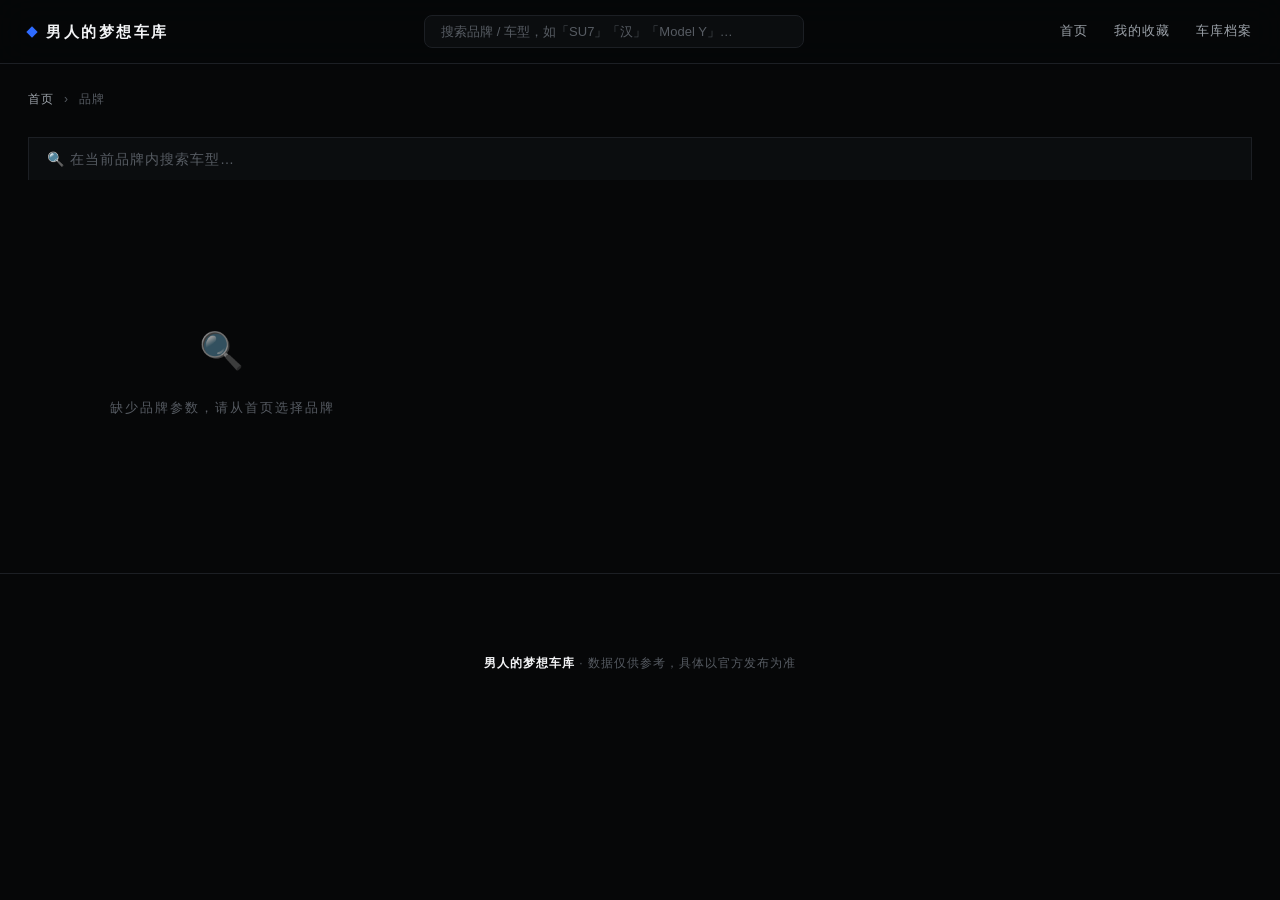
==== commit cf40d0c0: "视觉特效系统：粒子星空/流星/光标光晕/网格扫描线/3D倾斜/光斑/数字滚动/加载屏" ====
--- a/brand.html
+++ b/brand.html
@@ -44,6 +44,7 @@
   <script src="data/cars.js"></script>
   <script src="js/data.js"></script>
   <script src="js/common.js"></script>
+  <script src="js/effects.js"></script>
   <script>
     var params = new URLSearchParams(window.location.search);
     var brandId = params.get('brand');
@@ -71,7 +72,7 @@
           : '';
         var cars = getCarsByBrand(brandId);
         var heroHtml =
-          '<div class="brand-hero fade-up">' +
+          '<div class="brand-hero fade-up" data-glow>' +
           '<div class="bh-left">' +
           '<h1>' + LIB.esc(brand.name) + '</h1>' +
           '<div class="bh-en">' + LIB.esc(brand.name_en || '') + ' · ' + LIB.esc(brand.country || '') + '</div>' +
--- a/css/style.css
+++ b/css/style.css
@@ -1,27 +1,31 @@
 /* ============================================================
-   男人的梦想车库 · 暗夜影院主题 v2
-   核心：我的收藏 = 每台车一屏的全屏大片展示
-   设计语言：暗黑 + 每车专属主题色 + 滚动驶入 + 扫光 + 参数弹出
+   男人的梦想车库 · 极简黑金主题 v3
+   设计语言：
+   - 纯黑底 + 电光蓝交互色 + 暖金价格
+   - Bahnschrift（DIN 风）数字字体，中文系统黑体
+   - 去卡片化：全出血影像 + 细线分隔
+   - 编号替代 emoji，克制的渐变（仅 logo 与主按钮）
    ============================================================ */
 
 :root {
-  --bg: #06080f;
-  --bg-elev: #0e1420;
-  --bg-elev-2: #161e2e;
-  --border: #1e2a3d;
-  --border-glow: rgba(47, 129, 247, 0.55);
-  --text: #e8edf4;
-  --text-dim: #8b98ab;
-  --text-faint: #5b6a80;
-  --accent: #2f81f7;
-  --accent-2: #22d3ee;
-  --grad: linear-gradient(135deg, #2f81f7 0%, #22d3ee 100%);
-  --price: #ff5c7a;
-  --stage: #eef1f6;
-  --stage-2: #dfe5ee;
-  --radius: 16px;
-  --shadow: 0 8px 24px rgba(0, 0, 0, 0.45);
+  --bg: #060708;
+  --bg-2: #0b0d0f;
+  --line: #1c1f24;
+  --line-soft: #14161a;
+  --text: #f2f3f5;
+  --text-dim: #9ba1a8;
+  --text-faint: #565b62;
+  --accent: #2e6bff;
+  --accent-dim: rgba(46, 107, 255, 0.16);
+  --gold: #d8a94e;
+  --gold-bright: #f0c674;
+  --price: #d8a94e;
+  --danger: #d9534f;
+  --radius: 12px;
   --nav-h: 64px;
+  --font-num: "Bahnschrift", "DIN Alternate", "Segoe UI", -apple-system, sans-serif;
+  --font-cn: -apple-system, BlinkMacSystemFont, "Segoe UI", "PingFang SC", "Microsoft YaHei", sans-serif;
+  --ease-out: cubic-bezier(0.22, 1, 0.36, 1);
 }
 
 * { margin: 0; padding: 0; box-sizing: border-box; }
@@ -29,7 +33,7 @@
 html { scroll-behavior: smooth; }
 
 body {
-  font-family: -apple-system, BlinkMacSystemFont, "Segoe UI", "PingFang SC", "Microsoft YaHei", sans-serif;
+  font-family: var(--font-cn);
   background: var(--bg);
   color: var(--text);
   line-height: 1.6;
@@ -39,6 +43,14 @@
 
 a { text-decoration: none; color: inherit; }
 img { display: block; }
+button { font-family: inherit; }
+
+/* 数字统一用 DIN 风字体 */
+.num, .sval, .landing-stat .num, .cinema-price, .dh-price, .trim-price,
+.stat-num, .price-num, .car-price-badge b, .quick-spec .qs-value {
+  font-family: var(--font-num);
+  font-variant-numeric: tabular-nums;
+}
 
 /* ============ 导航栏 ============ */
 .nav {
@@ -49,48 +61,59 @@
   display: flex;
   align-items: center;
   gap: 20px;
-  padding: 0 24px;
-  background: rgba(6, 8, 15, 0.78);
-  backdrop-filter: blur(14px);
-  -webkit-backdrop-filter: blur(14px);
-  border-bottom: 1px solid var(--border);
+  padding: 0 28px;
+  background: rgba(6, 7, 8, 0.82);
+  backdrop-filter: blur(16px);
+  -webkit-backdrop-filter: blur(16px);
+  border-bottom: 1px solid var(--line);
 }
 
 .nav-logo {
-  font-size: 18px;
+  font-family: var(--font-num);
+  font-size: 15px;
   font-weight: 700;
-  letter-spacing: 0.5px;
+  letter-spacing: 2.5px;
   white-space: nowrap;
-  background: var(--grad);
-  -webkit-background-clip: text;
-  background-clip: text;
-  -webkit-text-fill-color: transparent;
-}
-
-.nav-search { flex: 1; max-width: 420px; margin: 0 auto; }
+  color: var(--text);
+  display: flex;
+  align-items: center;
+  gap: 10px;
+}
+
+.nav-logo .logo-mark {
+  width: 8px; height: 8px;
+  background: var(--accent);
+  transform: rotate(45deg);
+  flex-shrink: 0;
+}
+
+.nav-search { flex: 1; max-width: 380px; margin: 0 auto; }
 
 .nav-search input {
   width: 100%;
-  padding: 9px 16px;
-  border-radius: 999px;
-  border: 1px solid var(--border);
-  background: var(--bg-elev);
+  padding: 8px 16px;
+  border-radius: 8px;
+  border: 1px solid var(--line);
+  background: var(--bg-2);
   color: var(--text);
-  font-size: 14px;
+  font-size: 13px;
   outline: none;
-  transition: border-color 0.2s, box-shadow 0.2s;
-}
-
-.nav-search input:focus {
-  border-color: var(--accent);
-  box-shadow: 0 0 0 3px rgba(47, 129, 247, 0.2);
-}
-
+  transition: border-color 0.2s;
+}
+
+.nav-search input:focus { border-color: var(--accent); }
 .nav-search input::placeholder { color: var(--text-faint); }
 
-.nav-links { display: flex; gap: 18px; font-size: 14px; color: var(--text-dim); white-space: nowrap; }
-.nav-links a { transition: color 0.2s; }
+.nav-links { display: flex; gap: 26px; font-size: 13px; color: var(--text-dim); white-space: nowrap; }
+.nav-links a { letter-spacing: 1px; transition: color 0.2s; position: relative; }
 .nav-links a:hover, .nav-links a.active { color: var(--text); }
+.nav-links a.active::after {
+  content: "";
+  position: absolute;
+  left: 0; right: 0; bottom: -8px;
+  height: 2px;
+  background: var(--accent);
+}
 
 /* ============ 开场 Landing ============ */
 .landing {
@@ -101,1227 +124,740 @@
   align-items: center;
   justify-content: center;
   text-align: center;
-  padding: 120px 24px 80px;
+  padding: 120px 24px 90px;
   overflow: hidden;
 }
 
-.landing-glow {
-  position: absolute;
-  top: -20%;
+.landing::before {
+  content: "";
+  position: absolute;
+  inset: 0;
+  background:
+    radial-gradient(90% 70% at 50% 0%, rgba(46, 107, 255, 0.10), transparent 65%),
+    linear-gradient(180deg, transparent 60%, var(--bg) 100%);
+  pointer-events: none;
+}
+
+.landing-kicker {
+  font-size: 12px;
+  letter-spacing: 6px;
+  color: var(--gold);
+  text-transform: uppercase;
+  animation: fadeUp 0.8s ease both;
+}
+
+.landing-title {
+  font-size: clamp(48px, 9vw, 108px);
+  font-weight: 900;
+  letter-spacing: 2px;
+  line-height: 1.05;
+  margin-top: 18px;
+  animation: fadeUp 0.9s var(--ease-out) 0.1s both;
+  font-family: var(--font-cn);
+}
+
+.landing-title em {
+  font-style: normal;
+  color: var(--text-faint);
+}
+
+.landing-sub {
+  margin-top: 22px;
+  font-size: 16px;
+  color: var(--text-dim);
+  letter-spacing: 2px;
+  animation: fadeUp 0.9s ease 0.25s both;
+}
+
+.landing-stats {
+  display: flex;
+  gap: 72px;
+  margin-top: 64px;
+  animation: fadeUp 0.9s ease 0.4s both;
+}
+
+.landing-stat { text-align: center; }
+
+.landing-stat .num {
+  font-size: 56px;
+  font-weight: 300;
+  color: var(--text);
+  letter-spacing: -1px;
+  line-height: 1;
+}
+
+.landing-stat .label {
+  font-size: 11px;
+  color: var(--text-faint);
+  margin-top: 10px;
+  letter-spacing: 3px;
+}
+
+.scroll-hint {
+  position: absolute;
+  bottom: 36px;
   left: 50%;
   transform: translateX(-50%);
-  width: 1100px;
-  height: 700px;
-  background: radial-gradient(closest-side, rgba(47, 129, 247, 0.2), rgba(34, 211, 238, 0.06) 55%, transparent);
-  pointer-events: none;
-  animation: glowPulse 6s ease-in-out infinite;
-}
-
-@keyframes glowPulse {
-  0%, 100% { opacity: 0.85; }
-  50% { opacity: 1; }
-}
-
-.landing-title {
-  font-size: 84px;
-  font-weight: 900;
-  letter-spacing: 6px;
-  line-height: 1.1;
-  animation: fadeUp 0.9s ease both;
-}
-
-.landing-title span {
-  background: var(--grad);
-  -webkit-background-clip: text;
-  background-clip: text;
-  -webkit-text-fill-color: transparent;
-}
-
-.landing-sub {
-  margin-top: 18px;
-  font-size: 18px;
-  color: var(--text-dim);
-  animation: fadeUp 0.9s ease 0.15s both;
-}
-
-.landing-stats {
-  display: flex;
-  gap: 56px;
-  margin-top: 46px;
-  animation: fadeUp 0.9s ease 0.3s both;
-}
-
-.landing-stat { text-align: center; }
-
-.landing-stat .num {
-  font-size: 44px;
-  font-weight: 900;
-  background: var(--grad);
-  -webkit-background-clip: text;
-  background-clip: text;
-  -webkit-text-fill-color: transparent;
-}
-
-.landing-stat .label { font-size: 13px; color: var(--text-faint); margin-top: 4px; letter-spacing: 1px; }
-
-.scroll-hint {
-  position: absolute;
-  bottom: 34px;
-  left: 50%;
-  transform: translateX(-50%);
+  font-size: 11px;
+  letter-spacing: 3px;
+  color: var(--text-faint);
   display: flex;
   flex-direction: column;
   align-items: center;
-  gap: 8px;
-  font-size: 13px;
-  color: var(--text-faint);
-  animation: fadeUp 0.9s ease 0.45s both;
-}
-
-.scroll-hint .arrow { font-size: 20px; animation: bounce 1.6s infinite; }
-
-@keyframes bounce {
-  0%, 100% { transform: translateY(0); }
-  50% { transform: translateY(8px); }
-}
-
-/* ============ 收藏展示区（核心） ============ */
+  gap: 10px;
+  animation: fadeUp 0.9s ease 0.55s both;
+}
+
+.scroll-hint::after {
+  content: "";
+  width: 1px;
+  height: 42px;
+  background: linear-gradient(180deg, var(--text-faint), transparent);
+  animation: scrollPulse 2s ease-in-out infinite;
+}
+
+@keyframes scrollPulse {
+  0%, 100% { opacity: 0.4; transform: scaleY(0.6); transform-origin: top; }
+  50% { opacity: 1; transform: scaleY(1); transform-origin: top; }
+}
+
+/* ============ 收藏展示区（全屏） ============ */
 .show {
   position: relative;
   min-height: 100vh;
   display: flex;
   align-items: center;
   overflow: hidden;
-  border-bottom: 1px solid rgba(30, 42, 61, 0.5);
-}
-
-.show-glow {
-  position: absolute;
-  inset: 0;
-  background:
-    radial-gradient(55% 70% at var(--gx, 70%) 50%, color-mix(in srgb, var(--car-color) 13%, transparent), transparent 70%);
-  opacity: 0;
-  transition: opacity 1.2s ease;
-  pointer-events: none;
-}
-
-.show.in-view .show-glow { opacity: 1; }
+  border-bottom: 1px solid var(--line);
+}
 
 .show-inner {
   position: relative;
-  width: min(1200px, 92vw);
+  width: min(1280px, 94vw);
   margin: 0 auto;
   display: grid;
-  grid-template-columns: 1fr 1.15fr;
-  gap: 48px;
-  align-items: center;
-  padding: 90px 0 70px;
-}
-
-.show-inner.rev { grid-template-columns: 1.15fr 1fr; }
+  grid-template-columns: 0.9fr 1.1fr;
+  gap: 56px;
+  align-items: center;
+  padding: 100px 0 80px;
+}
+
+.show-inner.rev { grid-template-columns: 1.1fr 0.9fr; }
 .show-inner.rev .show-stage { order: -1; }
 
-/* --- 文字侧 --- */
-.show-text { padding: 0 8px; }
+/* 文字侧 */
+.show-text { padding: 0 4px; }
+
+.show-index {
+  font-family: var(--font-num);
+  font-size: 13px;
+  color: var(--text-faint);
+  letter-spacing: 4px;
+  opacity: 0;
+  transform: translateY(20px);
+  transition: all 0.7s var(--ease-out) 0.05s;
+}
+
+.show-index::after {
+  content: "";
+  display: inline-block;
+  width: 44px;
+  height: 1px;
+  background: var(--line);
+  margin-left: 14px;
+  vertical-align: middle;
+}
 
 .show-brand {
+  font-size: 14px;
+  letter-spacing: 5px;
+  color: var(--accent);
+  font-weight: 600;
+  margin-top: 26px;
+  text-transform: uppercase;
+  opacity: 0;
+  transform: translateY(22px);
+  transition: all 0.7s var(--ease-out) 0.12s;
+}
+
+.show-name {
+  font-size: clamp(44px, 6vw, 76px);
+  font-weight: 900;
+  letter-spacing: 1px;
+  line-height: 1.06;
+  margin-top: 10px;
+  opacity: 0;
+  transform: translateY(30px);
+  transition: all 0.8s var(--ease-out) 0.2s;
+}
+
+.show-tagline {
   font-size: 15px;
-  letter-spacing: 4px;
-  color: var(--car-color);
-  font-weight: 700;
-  text-transform: uppercase;
-  opacity: 0;
-  transform: translateY(22px);
-  transition: all 0.7s cubic-bezier(0.2, 0.8, 0.2, 1) 0.1s;
-}
-
-.show-name {
-  font-size: 64px;
-  font-weight: 900;
-  letter-spacing: 2px;
-  line-height: 1.08;
-  margin-top: 8px;
-  opacity: 0;
-  transform: translateY(30px);
-  transition: all 0.75s cubic-bezier(0.2, 0.8, 0.2, 1) 0.22s;
-}
-
-.show-tagline {
-  font-size: 19px;
   color: var(--text-dim);
-  margin-top: 16px;
+  margin-top: 18px;
+  letter-spacing: 1px;
   opacity: 0;
   transform: translateY(24px);
-  transition: all 0.7s cubic-bezier(0.2, 0.8, 0.2, 1) 0.34s;
+  transition: all 0.7s var(--ease-out) 0.32s;
 }
 
 .show-chips {
   display: flex;
   flex-wrap: wrap;
   gap: 10px;
-  margin-top: 24px;
+  margin-top: 28px;
 }
 
 .show-chip {
   padding: 7px 16px;
-  border-radius: 999px;
-  border: 1px solid color-mix(in srgb, var(--car-color) 45%, transparent);
-  color: color-mix(in srgb, var(--car-color) 75%, #fff);
-  background: color-mix(in srgb, var(--car-color) 9%, transparent);
+  border: 1px solid var(--line);
+  color: var(--text-dim);
+  font-family: var(--font-num);
+  font-size: 13px;
+  letter-spacing: 1px;
+  opacity: 0;
+  transform: translateY(18px);
+  transition: all 0.55s var(--ease-out);
+}
+
+.show-btn {
+  display: inline-flex;
+  align-items: center;
+  gap: 12px;
+  margin-top: 34px;
+  padding: 14px 32px;
   font-size: 13px;
   font-weight: 600;
-  opacity: 0;
-  transform: translateY(18px) scale(0.92);
-  transition: all 0.55s cubic-bezier(0.2, 0.8, 0.2, 1);
-}
-
-.show-btn {
-  display: inline-flex;
-  align-items: center;
-  gap: 8px;
-  margin-top: 30px;
-  padding: 13px 30px;
-  border-radius: 999px;
-  background: var(--car-color);
-  color: #fff;
-  font-size: 15px;
-  font-weight: 700;
-  box-shadow: 0 8px 26px color-mix(in srgb, var(--car-color) 35%, transparent);
+  letter-spacing: 2px;
+  color: var(--text);
+  border: 1px solid var(--line);
+  position: relative;
+  overflow: hidden;
   opacity: 0;
   transform: translateY(18px);
-  transition: all 0.6s cubic-bezier(0.2, 0.8, 0.2, 1);
-}
-
-.show-btn:hover {
-  filter: brightness(1.12);
-  transform: translateY(-2px);
-  box-shadow: 0 12px 34px color-mix(in srgb, var(--car-color) 50%, transparent);
-}
-
-/* --- 车图侧 --- */
+  transition: all 0.6s var(--ease-out);
+  z-index: 0;
+}
+
+.show-btn::before {
+  content: "";
+  position: absolute;
+  inset: 0;
+  background: var(--accent);
+  transform: translateY(101%);
+  transition: transform 0.35s var(--ease-out);
+  z-index: -1;
+}
+
+.show-btn:hover { border-color: var(--accent); }
+.show-btn:hover::before { transform: translateY(0); }
+
+/* 车图侧：全出血无卡片 */
 .show-stage {
   position: relative;
-  border-radius: 24px;
   overflow: hidden;
-  background: radial-gradient(circle at 50% 72%, #f2f4f8 0%, #d9dfe9 78%, #c6cdda 100%);
-  box-shadow: 0 30px 70px rgba(0, 0, 0, 0.55);
-  opacity: 0;
-  transform: translateX(var(--from, -80px)) scale(0.94);
-  transition: opacity 0.9s ease, transform 1s cubic-bezier(0.2, 0.8, 0.2, 1) 0.05s;
-}
-
-.show.in-view .show-stage { opacity: 1; transform: translateX(0) scale(1); }
+  opacity: 0;
+  transform: translateX(var(--from, -60px));
+  transition: opacity 0.9s ease, transform 1s var(--ease-out) 0.05s;
+}
+
+.show.in-view .show-stage { opacity: 1; transform: translateX(0); }
 
 .show-imgwrap {
-  height: 420px;
+  height: 460px;
   display: flex;
   align-items: center;
   justify-content: center;
-  padding: 40px;
+  position: relative;
+}
+
+.show-imgwrap::before {
+  content: "";
+  position: absolute;
+  inset: 0;
+  background: radial-gradient(70% 65% at 50% 68%, rgba(255,255,255,0.055), transparent 70%);
 }
 
 .show-imgwrap img {
-  max-width: 92%;
-  max-height: 360px;
+  max-width: 94%;
+  max-height: 400px;
   object-fit: contain;
-  transition: transform 0.8s ease;
-}
-
-.show-stage:hover .show-imgwrap img { transform: scale(1.05) translateY(-6px); }
+  filter: saturate(0.92) contrast(1.04);
+  transition: transform 0.9s var(--ease-out), filter 0.6s;
+}
+
+.show-stage:hover .show-imgwrap img {
+  transform: scale(1.045);
+  filter: saturate(1.05);
+}
+
+/* 铭牌：细线 + 文字，无胶囊 */
+.show-plate {
+  position: absolute;
+  left: 0;
+  bottom: 8px;
+  display: flex;
+  align-items: center;
+  gap: 14px;
+  font-family: var(--font-num);
+  font-size: 12px;
+  letter-spacing: 3px;
+  color: var(--text-faint);
+  opacity: 0;
+  transition: all 0.6s ease 0.65s;
+}
+
+.show-plate::before {
+  content: "";
+  width: 34px;
+  height: 1px;
+  background: var(--accent);
+}
+
+.show.in-view .show-plate { opacity: 1; }
 
 /* 扫光 */
 .show-sweep {
   position: absolute;
-  top: -20%;
-  bottom: -20%;
-  width: 130px;
-  left: -200px;
-  background: linear-gradient(105deg, transparent, rgba(255, 255, 255, 0.5), transparent);
-  transform: skewX(-18deg);
+  top: 0; bottom: 0;
+  width: 120px;
+  left: -160px;
+  background: linear-gradient(100deg, transparent, rgba(255,255,255,0.06), transparent);
+  transform: skewX(-16deg);
   pointer-events: none;
   opacity: 0;
 }
 
-.show.in-view .show-sweep {
-  animation: sweep 1.4s ease 0.5s 1 forwards;
-}
+.show.in-view .show-sweep { animation: sweep 1.5s ease 0.6s 1 forwards; }
 
 @keyframes sweep {
-  0% { left: -200px; opacity: 0; }
-  12% { opacity: 1; }
+  0% { left: -160px; opacity: 0; }
+  15% { opacity: 1; }
   100% { left: 115%; opacity: 0; }
 }
 
-/* 铭牌 */
-.show-plate {
-  position: absolute;
-  left: 50%;
-  bottom: 26px;
-  transform: translateX(-50%) translateY(16px);
-  background: rgba(8, 12, 20, 0.82);
-  backdrop-filter: blur(6px);
-  color: #fff;
-  font-size: 13px;
-  letter-spacing: 3px;
-  padding: 9px 26px;
-  border-radius: 999px;
-  border: 1px solid color-mix(in srgb, var(--car-color) 55%, #fff);
-  white-space: nowrap;
-  opacity: 0;
-  transition: all 0.6s ease 0.7s;
-}
-
-.show.in-view .show-plate { opacity: 1; transform: translateX(-50%) translateY(0); }
-
-/* 触发后的文字动画 */
+/* 触发动画 */
+.show.in-view .show-index,
 .show.in-view .show-brand,
 .show.in-view .show-name,
 .show.in-view .show-tagline,
 .show.in-view .show-chip,
 .show.in-view .show-btn { opacity: 1; transform: none; }
 
-/* ============ 车库档案（页脚区） ============ */
+/* ============ 车库档案（页脚） ============ */
 .footer {
-  border-top: 1px solid var(--border);
-  padding: 70px 24px 50px;
+  border-top: 1px solid var(--line);
+  padding: 80px 24px 56px;
   text-align: center;
   color: var(--text-faint);
-  font-size: 13px;
+  font-size: 12px;
+  letter-spacing: 1px;
 }
 
 .archive-title {
-  font-size: 22px;
-  font-weight: 800;
+  font-size: 14px;
+  font-weight: 600;
   color: var(--text);
-  margin-bottom: 24px;
-  letter-spacing: 1px;
+  letter-spacing: 5px;
+  margin-bottom: 34px;
 }
 
 .archive-links {
   display: flex;
   flex-wrap: wrap;
   justify-content: center;
-  gap: 12px;
-  max-width: 800px;
+  gap: 34px;
+  max-width: 900px;
   margin: 0 auto;
 }
 
 .archive-link {
-  padding: 10px 26px;
-  border-radius: 999px;
-  border: 1px solid var(--border);
-  background: var(--bg-elev);
+  font-size: 14px;
   color: var(--text-dim);
-  font-size: 14px;
+  letter-spacing: 3px;
+  transition: color 0.25s;
+  position: relative;
+}
+
+.archive-link:hover { color: var(--text); }
+
+.archive-link::after {
+  content: "";
+  position: absolute;
+  left: 50%;
+  bottom: -6px;
+  width: 0;
+  height: 1px;
+  background: var(--gold);
+  transition: all 0.3s var(--ease-out);
+}
+
+.archive-link:hover::after { left: 0; width: 100%; }
+
+.foot-grad { color: var(--text); font-weight: 700; }
+
+/* ============ 面包屑 ============ */
+.container { max-width: 1280px; margin: 0 auto; padding: 90px 28px 64px; }
+
+.breadcrumb {
+  display: flex;
+  align-items: center;
+  gap: 10px;
+  font-size: 12px;
+  color: var(--text-faint);
+  letter-spacing: 1px;
+  margin: 0 0 28px;
+}
+
+.breadcrumb a { color: var(--text-dim); transition: color 0.2s; }
+.breadcrumb a:hover { color: var(--text); }
+
+/* ============ 区块标题 ============ */
+.section { margin-top: 64px; }
+
+.section-title {
+  font-size: 13px;
   font-weight: 600;
+  letter-spacing: 4px;
+  color: var(--text);
+  margin-bottom: 28px;
+  display: flex;
+  align-items: center;
+  gap: 16px;
+}
+
+.section-title::before {
+  content: "";
+  width: 22px;
+  height: 2px;
+  background: var(--gold);
+}
+
+/* ============ 品牌大文字列表（首页/搜索） ============ */
+.brand-list {
+  display: grid;
+  grid-template-columns: repeat(auto-fill, minmax(260px, 1fr));
+  gap: 8px 40px;
+}
+
+.brand-row {
+  display: flex;
+  align-items: baseline;
+  justify-content: space-between;
+  padding: 20px 4px;
+  border-bottom: 1px solid var(--line);
+  transition: all 0.3s;
+  position: relative;
+}
+
+.brand-row::before {
+  content: "";
+  position: absolute;
+  left: 0; bottom: -1px;
+  width: 0; height: 1px;
+  background: var(--accent);
+  transition: width 0.4s var(--ease-out);
+}
+
+.brand-row:hover::before { width: 100%; }
+
+.brand-row .b-name {
+  font-size: 30px;
+  font-weight: 700;
+  letter-spacing: 2px;
+  transition: transform 0.3s var(--ease-out);
+}
+
+.brand-row:hover .b-name { transform: translateX(6px); }
+
+.brand-row .b-en {
+  font-family: var(--font-num);
+  font-size: 12px;
+  color: var(--text-faint);
+  letter-spacing: 2px;
+  text-transform: uppercase;
+}
+
+.brand-row .b-count {
+  font-family: var(--font-num);
+  font-size: 12px;
+  color: var(--text-faint);
+  letter-spacing: 1px;
+}
+
+/* ============ 车型卡片（品牌页/搜索页） ============ */
+.car-grid {
+  display: grid;
+  grid-template-columns: repeat(auto-fill, minmax(300px, 1fr));
+  gap: 40px 28px;
+}
+
+.car-card {
+  display: block;
+  position: relative;
+  transition: transform 0.3s var(--ease-out);
+}
+
+.car-card:hover { transform: translateY(-4px); }
+
+.car-image {
+  height: 200px;
+  display: flex;
+  align-items: center;
+  justify-content: center;
+  position: relative;
+  overflow: hidden;
+}
+
+.car-image::before {
+  content: "";
+  position: absolute;
+  inset: 0;
+  background: radial-gradient(65% 60% at 50% 70%, rgba(255,255,255,0.05), transparent 70%);
+}
+
+.car-image img {
+  max-width: 86%;
+  max-height: 175px;
+  object-fit: contain;
+  filter: saturate(0.92);
+  transition: transform 0.5s var(--ease-out), filter 0.4s;
+}
+
+.car-card:hover .car-image img { transform: scale(1.06); filter: saturate(1.05); }
+
+.car-info {
+  padding: 16px 2px 0;
+  border-top: 1px solid var(--line);
+  display: flex;
+  flex-direction: column;
+  gap: 4px;
+}
+
+.car-info .car-name { font-size: 17px; font-weight: 700; letter-spacing: 1px; }
+.car-info .car-name-en {
+  font-family: var(--font-num);
+  font-size: 11px;
+  color: var(--text-faint);
+  letter-spacing: 2px;
+  text-transform: uppercase;
+}
+.car-info .car-meta { font-size: 12px; color: var(--text-dim); margin-top: 4px; letter-spacing: 1px; }
+
+.car-info .car-go {
+  display: inline-flex;
+  align-items: center;
+  gap: 8px;
+  margin-top: 12px;
+  font-size: 12px;
+  font-weight: 600;
+  letter-spacing: 2px;
+  color: var(--accent);
+  opacity: 0;
+  transform: translateX(-8px);
+  transition: all 0.3s;
+}
+
+.car-card:hover .car-go { opacity: 1; transform: translateX(0); }
+
+/* 价格角标：细字金色 */
+.car-price-badge {
+  position: absolute;
+  top: 12px;
+  right: 8px;
+  font-family: var(--font-num);
+  font-size: 12px;
+  letter-spacing: 1px;
+  color: var(--text-dim);
+  z-index: 2;
+}
+
+.car-price-badge b { color: var(--gold); font-weight: 600; }
+
+/* ============ chips 筛选 ============ */
+.chips { display: flex; flex-wrap: wrap; gap: 8px; margin-bottom: 32px; }
+
+.chip {
+  padding: 8px 18px;
+  border: 1px solid var(--line);
+  background: transparent;
+  color: var(--text-dim);
+  font-size: 12px;
+  letter-spacing: 1px;
+  cursor: pointer;
   transition: all 0.25s;
 }
 
-.archive-link:hover {
-  border-color: var(--border-glow);
-  color: var(--text);
-  box-shadow: 0 0 16px rgba(47, 129, 247, 0.2);
-  transform: translateY(-2px);
-}
-
-.foot-grad {
-  background: var(--grad);
-  -webkit-background-clip: text;
-  background-clip: text;
-  -webkit-text-fill-color: transparent;
-  font-weight: 700;
-}
-
-/* ============ 面包屑 ============ */
-.container { max-width: 1200px; margin: 0 auto; padding: 84px 24px 60px; }
-
-.breadcrumb {
-  display: flex;
-  align-items: center;
-  gap: 8px;
+.chip:hover { color: var(--text); border-color: var(--text-faint); }
+
+.chip.active {
+  background: var(--accent);
+  border-color: var(--accent);
+  color: #fff;
+  font-weight: 600;
+}
+
+/* ============ 品牌页头部 ============ */
+.brand-hero {
+  padding: 12px 4px 40px;
+  border-bottom: 1px solid var(--line);
+  display: flex;
+  align-items: flex-start;
+  justify-content: space-between;
+  gap: 40px;
+  margin-bottom: 8px;
+}
+
+.brand-hero .bh-left h1 { font-size: 52px; font-weight: 900; letter-spacing: 2px; }
+.brand-hero .bh-en {
+  font-family: var(--font-num);
   font-size: 13px;
   color: var(--text-faint);
-  margin: 4px 0 20px;
-}
-
-.breadcrumb a { color: var(--text-dim); transition: color 0.2s; }
-.breadcrumb a:hover { color: var(--accent-2); }
-.breadcrumb .sep { color: var(--text-faint); }
-
-/* ============ 区块标题 ============ */
-.section { margin-top: 48px; }
-
-.section-title {
-  font-size: 24px;
-  font-weight: 700;
-  letter-spacing: 1px;
-  margin-bottom: 22px;
-  display: flex;
-  align-items: center;
-  gap: 12px;
-}
-
-.section-title::after {
-  content: "";
-  flex: 1;
-  height: 1px;
-  background: linear-gradient(90deg, var(--border), transparent);
-}
-
-/* ============ 品牌卡（搜索页用） ============ */
-.brand-grid, .search-brand-row {
-  display: grid;
-  grid-template-columns: repeat(auto-fill, minmax(230px, 1fr));
-  gap: 18px;
-}
-
-.search-brand-row { grid-column: 1 / -1; margin-bottom: 8px; }
-
-.brand-card {
-  position: relative;
-  background: var(--bg-elev);
-  border: 1px solid var(--border);
-  border-radius: var(--radius);
-  padding: 28px 18px;
-  text-align: center;
-  transition: transform 0.25s, border-color 0.25s, box-shadow 0.25s;
-  overflow: hidden;
-}
-
-.brand-card::before {
-  content: "";
-  position: absolute;
-  inset: 0;
-  background: radial-gradient(120% 60% at 50% 0%, rgba(47, 129, 247, 0.14), transparent 70%);
-  opacity: 0;
-  transition: opacity 0.3s;
-}
-
-.brand-card:hover {
-  transform: translateY(-5px);
-  border-color: var(--border-glow);
-  box-shadow: 0 12px 32px rgba(0, 0, 0, 0.5), 0 0 18px rgba(47, 129, 247, 0.12);
-}
-
-.brand-card:hover::before { opacity: 1; }
-.brand-card > * { position: relative; }
-
-.brand-logo {
-  width: 72px; height: 72px;
-  border-radius: 50%;
-  margin: 0 auto 14px;
-  display: flex;
-  align-items: center;
-  justify-content: center;
-  overflow: hidden;
-  background: var(--stage);
-  border: 1px solid var(--border);
-  font-size: 26px;
-  font-weight: 800;
-  color: #1d2736;
-  transition: box-shadow 0.3s;
-}
-
-.brand-card:hover .brand-logo { box-shadow: 0 0 22px rgba(47, 129, 247, 0.4); }
-.brand-logo img { width: 100%; height: 100%; object-fit: cover; }
-
-.brand-name { font-size: 17px; font-weight: 700; }
-.brand-name-en { font-size: 12px; color: var(--text-faint); letter-spacing: 1px; margin-top: 3px; text-transform: uppercase; }
-
-.brand-count {
-  display: inline-block;
-  margin-top: 12px;
-  font-size: 12px;
-  color: var(--accent-2);
-  border: 1px solid rgba(34, 211, 238, 0.35);
-  border-radius: 999px;
-  padding: 3px 12px;
-}
-
-/* ============ chips 筛选 ============ */
-.chips { display: flex; flex-wrap: wrap; gap: 10px; margin-bottom: 22px; }
-
-.chip {
-  padding: 7px 18px;
-  border-radius: 999px;
-  border: 1px solid var(--border);
-  background: var(--bg-elev);
+  letter-spacing: 4px;
+  text-transform: uppercase;
+  margin-top: 8px;
+}
+.brand-hero .bh-desc {
+  font-size: 14px;
   color: var(--text-dim);
-  font-size: 13px;
-  cursor: pointer;
-  transition: all 0.2s;
-}
-
-.chip:hover { color: var(--text); border-color: var(--text-faint); }
-
-.chip.active {
-  background: var(--grad);
-  border-color: transparent;
-  color: #fff;
-  font-weight: 600;
-}
-
-/* ============ 车型卡（品牌页/搜索页） ============ */
-.car-grid {
-  display: grid;
-  grid-template-columns: repeat(auto-fill, minmax(270px, 1fr));
-  gap: 18px;
-}
-
-.car-card {
-  position: relative;
-  background: var(--bg-elev);
-  border: 1px solid var(--border);
-  border-radius: var(--radius);
-  overflow: hidden;
-  transition: transform 0.25s, border-color 0.25s, box-shadow 0.25s;
-  cursor: pointer;
-}
-
-.car-card:hover {
-  transform: translateY(-5px);
-  border-color: var(--border-glow);
-  box-shadow: 0 12px 32px rgba(0, 0, 0, 0.5), 0 0 18px rgba(47, 129, 247, 0.12);
-}
-
-.car-image {
-  height: 180px;
-  display: flex;
-  align-items: center;
-  justify-content: center;
-  background: radial-gradient(circle at 50% 75%, var(--stage) 0%, var(--stage-2) 100%);
-  overflow: hidden;
-}
-
-.car-image img {
-  max-width: 82%;
-  max-height: 150px;
-  object-fit: contain;
-  transition: transform 0.45s ease;
-}
-
-.car-card:hover .car-image img { transform: scale(1.07); }
-.car-image .no-img { color: #93a1b5; font-size: 13px; }
-
-.car-price-badge {
-  position: absolute;
-  top: 12px;
-  right: 12px;
-  background: rgba(7, 11, 18, 0.78);
-  backdrop-filter: blur(6px);
-  color: #fff;
-  border: 1px solid var(--border);
-  font-size: 12px;
-  font-weight: 600;
-  padding: 4px 12px;
-  border-radius: 999px;
-  z-index: 2;
-}
-
-.car-price-badge b { color: var(--price); }
-
-.car-info { padding: 16px; }
-.car-info .car-name { font-size: 16px; font-weight: 700; }
-.car-info .car-name-en { font-size: 12px; color: var(--text-faint); margin-top: 2px; letter-spacing: 0.5px; }
-.car-info .car-meta { font-size: 13px; color: var(--text-dim); margin-top: 8px; }
-
-.car-info .car-go {
-  display: inline-flex;
-  align-items: center;
-  gap: 5px;
-  margin-top: 10px;
-  font-size: 13px;
-  font-weight: 600;
-  background: var(--grad);
-  -webkit-background-clip: text;
-  background-clip: text;
-  -webkit-text-fill-color: transparent;
-  opacity: 0;
-  transform: translateX(-6px);
-  transition: all 0.25s;
-}
-
-.car-card:hover .car-go { opacity: 1; transform: translateX(0); }
-
-/* ============ 品牌页头部 ============ */
-.brand-hero {
-  position: relative;
-  border-radius: 20px;
-  border: 1px solid var(--border);
-  overflow: hidden;
-  padding: 40px;
-  margin-bottom: 8px;
-}
-
-.brand-hero::before {
-  content: "";
-  position: absolute;
-  inset: 0;
-  background: radial-gradient(80% 120% at 85% 20%, rgba(47, 129, 247, 0.25), transparent 60%),
-              linear-gradient(120deg, var(--bg-elev) 0%, #0c1424 100%);
-}
-
-.brand-hero > * { position: relative; }
-.brand-hero .bh-top { display: flex; align-items: center; gap: 22px; }
-
-.brand-hero .brand-logo-lg {
-  width: 88px; height: 88px;
-  border-radius: 50%;
-  background: var(--stage);
-  border: 1px solid var(--border);
-  display: flex;
-  align-items: center;
-  justify-content: center;
-  overflow: hidden;
-  flex-shrink: 0;
-  font-size: 32px;
-  font-weight: 800;
-  color: #1d2736;
-  box-shadow: 0 0 28px rgba(47, 129, 247, 0.25);
-}
-
-.brand-hero .brand-logo-lg img { width: 100%; height: 100%; object-fit: cover; }
-.brand-hero h1 { font-size: 32px; font-weight: 800; }
-.brand-hero .bh-en { font-size: 14px; color: var(--text-faint); letter-spacing: 2px; margin-top: 2px; text-transform: uppercase; }
-.brand-hero .bh-meta { font-size: 13px; color: var(--accent-2); margin-top: 6px; }
-.brand-hero .bh-desc { font-size: 14px; color: var(--text-dim); margin-top: 16px; max-width: 720px; }
-
-/* ============ 品牌页工具栏 ============ */
-#toolbar { margin-bottom: 16px; }
+  line-height: 1.8;
+  max-width: 480px;
+  margin-top: 20px;
+}
+.brand-hero .bh-stats { text-align: right; flex-shrink: 0; }
+.brand-hero .bh-stats .num { font-size: 40px; font-weight: 300; color: var(--text); line-height: 1; }
+.brand-hero .bh-stats .lbl { font-size: 11px; color: var(--text-faint); letter-spacing: 3px; margin-top: 8px; }
+
+#toolbar { margin-bottom: 20px; }
 
 #toolbar input {
   width: 100%;
-  padding: 12px 18px;
-  border-radius: 14px;
-  border: 1px solid var(--border);
-  background: var(--bg-elev);
+  padding: 13px 18px;
+  border: 1px solid var(--line);
+  border-bottom: none;
+  background: var(--bg-2);
   color: var(--text);
-  font-size: 15px;
+  font-size: 14px;
+  letter-spacing: 1px;
   outline: none;
-  transition: border-color 0.2s, box-shadow 0.2s;
-}
-
-#toolbar input:focus {
-  border-color: var(--accent);
-  box-shadow: 0 0 0 3px rgba(47, 129, 247, 0.2);
-}
-
+  transition: border-color 0.2s;
+}
+
+#toolbar input:focus { border-color: var(--accent); }
 #toolbar input::placeholder { color: var(--text-faint); }
 
-/* ============ 详情页 ============ */
-.detail-top {
-  display: grid;
-  grid-template-columns: 1.25fr 1fr;
-  gap: 22px;
-  align-items: stretch;
-}
-
-.detail-image-card {
-  border-radius: 20px;
-  border: 1px solid var(--border);
-  background: radial-gradient(circle at 50% 65%, var(--stage) 0%, var(--stage-2) 100%);
-  display: flex;
-  align-items: center;
-  justify-content: center;
-  min-height: 380px;
-  padding: 30px;
-  overflow: hidden;
-  position: relative;
-}
-
-.detail-image-card img {
-  max-width: 92%;
-  max-height: 360px;
-  object-fit: contain;
-  transition: transform 0.5s;
-}
-
-.detail-image-card:hover img { transform: scale(1.04); }
-
-.detail-head-info {
-  border-radius: 20px;
-  border: 1px solid var(--border);
-  background: var(--bg-elev);
-  padding: 30px;
-  display: flex;
-  flex-direction: column;
-  gap: 14px;
-}
-
-.detail-head-info h1 { font-size: 30px; font-weight: 800; }
-.detail-head-info .dh-sub { font-size: 14px; color: var(--text-dim); }
-
-.detail-head-info .dh-price {
-  font-size: 26px;
-  font-weight: 800;
-  color: var(--price);
-  margin-top: auto;
-}
-
-.detail-head-info .dh-price small { font-size: 13px; font-weight: 400; color: var(--text-faint); margin-left: 6px; }
-
-.quick-specs {
-  display: grid;
-  grid-template-columns: repeat(auto-fit, minmax(150px, 1fr));
-  gap: 14px;
-  margin-top: 22px;
-}
-
-.quick-spec {
-  border-radius: 14px;
-  border: 1px solid var(--border);
-  background: var(--bg-elev);
-  padding: 16px;
-  text-align: center;
-  transition: border-color 0.2s;
-}
-
-.quick-spec:hover { border-color: var(--border-glow); }
-.quick-spec .qs-label { font-size: 11px; color: var(--text-faint); letter-spacing: 1px; }
-
-.quick-spec .qs-value {
-  font-size: 20px;
-  font-weight: 800;
-  margin-top: 6px;
-  background: var(--grad);
-  -webkit-background-clip: text;
-  background-clip: text;
-  -webkit-text-fill-color: transparent;
-}
-
-.panel {
-  border-radius: var(--radius);
-  border: 1px solid var(--border);
-  background: var(--bg-elev);
-  padding: 26px;
-  margin-top: 22px;
-}
-
-.panel h3 {
-  font-size: 17px;
-  font-weight: 700;
-  margin-bottom: 16px;
-  padding-bottom: 12px;
-  border-bottom: 1px solid var(--border);
-  display: flex;
-  align-items: center;
-  gap: 8px;
-}
-
-.specs-grid {
-  display: grid;
-  grid-template-columns: repeat(auto-fill, minmax(220px, 1fr));
-  gap: 12px;
-}
-
-.spec-item {
-  padding: 13px 16px;
-  background: var(--bg-elev-2);
-  border: 1px solid var(--border);
-  border-radius: 12px;
-}
-
-.spec-item .spec-label { font-size: 11px; color: var(--text-faint); letter-spacing: 1px; }
-.spec-item .spec-value { font-size: 15px; font-weight: 600; margin-top: 4px; }
-
-.tag-list { display: flex; flex-wrap: wrap; gap: 8px; }
-
-.tag {
-  background: rgba(47, 129, 247, 0.1);
-  border: 1px solid rgba(47, 129, 247, 0.3);
-  color: #7cb3ff;
-  padding: 5px 13px;
-  border-radius: 999px;
-  font-size: 12px;
-}
-
-.trim-list { display: flex; flex-direction: column; gap: 14px; }
-
-.trim-card {
-  border: 1px solid var(--border);
-  border-radius: 14px;
-  padding: 22px;
-  background: var(--bg-elev-2);
-  transition: border-color 0.25s, box-shadow 0.25s, transform 0.25s;
-  position: relative;
-  overflow: hidden;
-}
-
-.trim-card::before {
-  content: "";
-  position: absolute;
-  inset: 0;
-  background: radial-gradient(90% 130% at 100% 0%, rgba(47, 129, 247, 0.1), transparent 60%);
-  opacity: 0;
-  transition: opacity 0.3s;
-}
-
-.trim-card:hover {
-  border-color: var(--border-glow);
-  box-shadow: 0 10px 28px rgba(0, 0, 0, 0.45);
-  transform: translateY(-2px);
-}
-
-.trim-card:hover::before { opacity: 1; }
-.trim-card > * { position: relative; }
-
-.trim-header {
-  display: flex;
-  justify-content: space-between;
-  align-items: baseline;
-  gap: 12px;
-  flex-wrap: wrap;
-  margin-bottom: 14px;
-  padding-bottom: 14px;
-  border-bottom: 1px solid var(--border);
-}
-
-.trim-name { font-size: 17px; font-weight: 700; }
-.trim-price { font-size: 22px; font-weight: 800; color: var(--price); }
-
-.trim-specs {
-  display: grid;
-  grid-template-columns: repeat(auto-fill, minmax(170px, 1fr));
-  gap: 6px 14px;
-  margin-bottom: 12px;
-}
-
-.trim-spec-item { display: flex; flex-direction: column; padding: 5px 0; }
-.trim-spec-label { font-size: 11px; color: var(--text-faint); letter-spacing: 1px; }
-.trim-spec-item span:last-child { font-size: 14px; font-weight: 600; margin-top: 2px; }
-
-.trim-features {
-  display: flex;
-  flex-wrap: wrap;
-  gap: 7px;
-  padding-top: 12px;
-  border-top: 1px solid var(--border);
-}
-
-.options-row {
-  display: flex;
-  align-items: flex-start;
-  gap: 16px;
-  padding: 10px 0;
-}
-
-.options-row + .options-row { border-top: 1px solid var(--border); }
-.options-label { font-size: 13px; font-weight: 700; color: var(--text-dim); min-width: 80px; padding-top: 5px; }
-.options-tags { display: flex; flex-wrap: wrap; gap: 7px; }
-
-.desc-text { font-size: 15px; color: #c3cdd9; line-height: 1.9; }
-
-/* ============ 搜索页 ============ */
-.search-header { padding: 26px 0 4px; }
-.search-header h1 { font-size: 26px; font-weight: 800; }
-.search-header .sh-sub { font-size: 14px; color: var(--text-dim); margin-top: 6px; }
-.search-header .sh-sub b { color: var(--accent-2); }
-
-/* ============ 空态 ============ */
-.empty {
-  text-align: center;
-  padding: 70px 20px;
-  color: var(--text-faint);
-  font-size: 15px;
-}
-
-.empty .empty-emoji { font-size: 44px; margin-bottom: 14px; }
-
-/* ============ 动画工具 ============ */
-@keyframes fadeUp {
-  from { opacity: 0; transform: translateY(18px); }
-  to { opacity: 1; transform: translateY(0); }
-}
-
-.fade-up { animation: fadeUp 0.55s ease both; }
-.fade-up.d1 { animation-delay: 0.08s; }
-.fade-up.d2 { animation-delay: 0.16s; }
-.fade-up.d3 { animation-delay: 0.24s; }
-
-/* ============ 响应式 ============ */
-@media (max-width: 900px) {
-  .landing-title { font-size: 56px; }
-  .show-inner, .show-inner.rev { grid-template-columns: 1fr; gap: 28px; padding: 110px 0 60px; }
-  .show-inner.rev .show-stage { order: 0; }
-  .show-name { font-size: 44px; }
-  .show-imgwrap { height: 300px; }
-  .show-imgwrap img { max-height: 260px; }
-  .detail-top { grid-template-columns: 1fr; }
-  .detail-image-card { min-height: 260px; }
-}
-
-@media (max-width: 640px) {
-  .nav { padding: 0 14px; gap: 10px; }
-  .nav-logo { font-size: 15px; }
-  .nav-links { display: none; }
-  .landing { padding: 110px 14px 70px; }
-  .landing-title { font-size: 40px; letter-spacing: 3px; }
-  .landing-stats { gap: 30px; }
-  .landing-stat .num { font-size: 32px; }
-  .show-name { font-size: 34px; }
-  .show-imgwrap { height: 220px; padding: 20px; }
-  .show-imgwrap img { max-height: 190px; }
-  .container { padding: 84px 14px 40px; }
-  .brand-hero { padding: 24px 18px; }
-  .brand-hero .bh-top { flex-direction: column; text-align: center; }
-  .detail-image-card { min-height: 220px; padding: 16px; }
-  .detail-image-card img { max-height: 200px; }
-  .detail-head-info { padding: 20px; }
-  .car-image { height: 150px; }
-  .car-image img { max-height: 124px; }
-}
-
-/* ============================================================
-   详情页 · 电影感开场 + 全方位细节展示
-   ============================================================ */
-
-/* --- 电影感开场 --- */
+/* ============ 详情页 · 电影感开场 ============ */
 .cinema {
   position: relative;
   display: grid;
   grid-template-columns: 1.15fr 1fr;
-  gap: 40px;
-  align-items: center;
-  padding: 40px 24px 30px;
-  border-bottom: 1px solid var(--border);
+  gap: 48px;
+  align-items: center;
+  padding: 12px 0 36px;
+  border-bottom: 1px solid var(--line);
   overflow: hidden;
-}
-
-.cinema-glow {
-  position: absolute;
-  inset: 0;
-  background: radial-gradient(60% 90% at 30% 50%, color-mix(in srgb, var(--car-color, #2f81f7) 16%, transparent), transparent 70%);
-  pointer-events: none;
-  animation: glowPulse 6s ease-in-out infinite;
 }
 
 .cinema-stage {
   position: relative;
-  border-radius: 24px;
+  min-height: 420px;
+  height: 440px;
   overflow: hidden;
-  background: radial-gradient(circle at 50% 70%, #f2f4f8 0%, #d9dfe9 80%, #c6cdda 100%);
-  box-shadow: 0 30px 70px rgba(0, 0, 0, 0.55);
-  min-height: 380px;
-  display: flex;
-  align-items: center;
-  justify-content: center;
-  padding: 34px;
-}
-
-.cinema-stage img {
-  max-width: 92%;
-  max-height: 380px;
-  object-fit: contain;
-}
-
-/* 驶入动画：从左侧滑入 */
-@keyframes driveIn {
-  0% { opacity: 0; transform: translateX(-110px) scale(0.9); }
-  55% { opacity: 1; }
-  100% { opacity: 1; transform: translateX(0) scale(1); }
-}
-
-.cinema-stage.drive-in { animation: driveIn 1.1s cubic-bezier(0.2, 0.8, 0.2, 1) 0.1s both; }
-
-/* 扫光 */
-.cinema-sweep {
-  position: absolute;
-  top: -20%; bottom: -20%;
-  width: 150px;
-  left: -220px;
-  background: linear-gradient(105deg, transparent, rgba(255,255,255,0.55), transparent);
-  transform: skewX(-18deg);
-  pointer-events: none;
-  animation: sweep 1.5s ease 0.9s 1 forwards;
-}
-
-/* 标题逐字弹出 */
-.cinema-info { position: relative; }
+}
 
 .cinema-brand {
-  font-size: 15px;
+  font-size: 12px;
   letter-spacing: 5px;
-  color: var(--car-color, #2f81f7);
-  font-weight: 700;
+  color: var(--accent);
+  font-weight: 600;
   text-transform: uppercase;
   animation: fadeUp 0.6s ease 0.25s both;
 }
 
 .cinema-name {
-  font-size: 58px;
+  font-size: clamp(44px, 6vw, 72px);
   font-weight: 900;
-  line-height: 1.1;
-  margin-top: 8px;
-  letter-spacing: 2px;
-}
-
-.char-in {
-  display: inline-block;
-  opacity: 0;
-  transform: translateY(34px) scale(0.7);
-  animation: charPop 0.55s cubic-bezier(0.2, 0.8, 0.2, 1) forwards;
-}
-
-@keyframes charPop {
-  to { opacity: 1; transform: translateY(0) scale(1); }
+  line-height: 1.05;
+  margin-top: 10px;
+  letter-spacing: 1px;
 }
 
 .cinema-sub {
-  font-size: 14px;
+  font-size: 13px;
   color: var(--text-dim);
-  margin-top: 10px;
+  margin-top: 12px;
+  letter-spacing: 1px;
   animation: fadeUp 0.6s ease 0.6s both;
 }
 
 .cinema-price {
   font-size: 40px;
-  font-weight: 900;
-  margin-top: 18px;
-  background: linear-gradient(135deg, var(--car-color, #2f81f7), #fff);
-  -webkit-background-clip: text;
-  background-clip: text;
-  -webkit-text-fill-color: transparent;
+  font-weight: 300;
+  margin-top: 22px;
+  color: var(--gold);
+  letter-spacing: -0.5px;
   animation: fadeUp 0.6s ease 0.7s both;
 }
 
-.cinema-cta {
-  display: flex;
-  gap: 12px;
-  margin-top: 24px;
-  animation: fadeUp 0.6s ease 0.85s both;
-}
+.cinema-cta { display: flex; gap: 14px; margin-top: 28px; animation: fadeUp 0.6s ease 0.85s both; }
 
 .cinema-cta a {
-  padding: 12px 24px;
-  border-radius: 999px;
-  font-size: 14px;
-  font-weight: 700;
+  padding: 13px 30px;
+  font-size: 12px;
+  font-weight: 600;
+  letter-spacing: 2px;
   transition: all 0.25s;
 }
 
 .cinema-cta a:first-child {
-  background: var(--car-color, #2f81f7);
+  background: var(--accent);
   color: #fff;
-  box-shadow: 0 8px 26px color-mix(in srgb, var(--car-color, #2f81f7) 35%, transparent);
-}
-
-.cinema-cta a:first-child:hover { filter: brightness(1.12); transform: translateY(-2px); }
+}
+
+.cinema-cta a:first-child:hover { background: #4a80ff; }
 
 .cinema-cta a:last-child {
-  border: 1px solid var(--border);
+  border: 1px solid var(--line);
   color: var(--text-dim);
 }
 
-.cinema-cta a:last-child:hover { border-color: var(--car-color, #2f81f7); color: var(--text); }
-
-/* --- 核心数据条（数字滚动） --- */
-.stat-strip {
-  display: grid;
-  grid-template-columns: repeat(auto-fit, minmax(150px, 1fr));
-  gap: 14px;
-  margin-top: 26px;
-}
-
-.stat-cell {
-  border-radius: 14px;
-  border: 1px solid var(--border);
-  background: var(--bg-elev);
-  padding: 18px 14px;
-  text-align: center;
-  opacity: 0;
-  transform: translateY(18px);
-  transition: all 0.55s cubic-bezier(0.2, 0.8, 0.2, 1);
-}
-
-.stat-cell.show { opacity: 1; transform: translateY(0); }
-
-.stat-cell:hover { border-color: color-mix(in srgb, var(--car-color, #2f81f7) 55%, transparent); }
-
-.sval {
-  font-size: 26px;
-  font-weight: 900;
-  background: var(--grad);
-  -webkit-background-clip: text;
-  background-clip: text;
-  -webkit-text-fill-color: transparent;
-}
-
-.slbl { font-size: 11px; color: var(--text-faint); letter-spacing: 1px; margin-top: 4px; }
-
-/* --- 面板滚动渐入 --- */
-.panel.reveal {
-  opacity: 1;
-  transform: none;
-  transition: opacity 0.7s ease, transform 0.7s cubic-bezier(0.2, 0.8, 0.2, 1);
-}
-
-/* JS 可用时先隐藏再渐入；无 JS/截图环境直接可见 */
-.js-anim .panel.reveal { opacity: 0; transform: translateY(30px); }
-.js-anim .panel.reveal.in-view { opacity: 1; transform: none; }
-
-/* --- 图库 --- */
-.gallery { position: relative; }
-
-.gallery-main {
-  border-radius: 18px;
-  overflow: hidden;
-  background: radial-gradient(circle at 50% 70%, var(--stage) 0%, var(--stage-2) 100%);
-  height: 380px;
-  display: flex;
-  align-items: center;
-  justify-content: center;
-  border: 1px solid var(--border);
-}
-
-.gallery-main img {
-  max-width: 90%;
-  max-height: 340px;
-  object-fit: contain;
-  animation: fadeUp 0.5s ease both;
-}
-
-.gal-arrow {
-  position: absolute;
-  top: 50%;
-  transform: translateY(-50%);
-  width: 44px; height: 44px;
-  border-radius: 50%;
-  border: 1px solid var(--border);
-  background: rgba(14, 20, 32, 0.85);
-  color: var(--text);
-  font-size: 22px;
-  cursor: pointer;
-  z-index: 3;
-  display: flex;
-  align-items: center;
-  justify-content: center;
-  transition: all 0.2s;
-}
-
-.gal-arrow:hover { background: var(--bg-elev-2); border-color: var(--car-color, #2f81f7); }
-.gal-arrow.prev { left: 10px; }
-.gal-arrow.next { right: 10px; }
-
-.gallery-dots {
-  position: absolute;
-  bottom: 14px;
-  left: 50%;
-  transform: translateX(-50%);
-  display: flex;
-  gap: 8px;
-}
-
-.gallery-dots button {
-  width: 8px; height: 8px;
-  border-radius: 50%;
-  border: none;
-  background: rgba(255,255,255,0.4);
-  cursor: pointer;
-  padding: 0;
-  transition: all 0.25s;
-}
-
-.gallery-dots button.active { width: 24px; border-radius: 999px; background: var(--car-color, #2f81f7); }
-
-/* --- 配置卡徽章 --- */
-.trim-badges { display: flex; gap: 6px; margin-top: 6px; flex-wrap: wrap; }
-
-.trim-badge {
-  font-size: 11px;
-  font-weight: 700;
-  padding: 3px 10px;
-  border-radius: 999px;
-  border: 1px solid;
-}
-
-.trim-badge.fast { color: #ffb020; border-color: rgba(255, 176, 32, 0.5); background: rgba(255, 176, 32, 0.08); }
-.trim-badge.cheap { color: #4ade80; border-color: rgba(74, 222, 128, 0.5); background: rgba(74, 222, 128, 0.08); }
-
-/* --- 性能对比条 --- */
-.perf-bars {
-  display: flex;
-  flex-direction: column;
-  gap: 9px;
-  margin: 12px 0 14px;
-}
-
-.perf-row {
-  display: grid;
-  grid-template-columns: 64px 1fr 130px;
-  align-items: center;
-  gap: 12px;
-}
-
-.perf-label { font-size: 12px; color: var(--text-faint); }
-
-.perf-track {
-  height: 8px;
-  border-radius: 999px;
-  background: var(--bg-elev);
-  border: 1px solid var(--border);
-  overflow: hidden;
-}
-
-.perf-fill {
-  height: 100%;
-  width: 0;
-  border-radius: 999px;
-  background: linear-gradient(90deg, var(--car-color, #2f81f7), color-mix(in srgb, var(--car-color, #2f81f7) 55%, #fff));
-  transition: width 1.1s cubic-bezier(0.2, 0.8, 0.2, 1);
-}
-
-.trim-card.in-view .perf-fill { width: var(--w, 0%); }
-
-.perf-val { font-size: 13px; font-weight: 700; text-align: right; }
-
-@media (max-width: 900px) {
-  .cinema { grid-template-columns: 1fr; gap: 28px; }
-  .cinema-name { font-size: 42px; }
-  .cinema-stage { min-height: 260px; }
-  .cinema-stage img { max-height: 240px; }
-  .gallery-main { height: 260px; }
-}
-
-@media (max-width: 640px) {
-  .cinema-name { font-size: 32px; }
-  .cinema-price { font-size: 30px; }
-  .cinema-stage { min-height: 200px; padding: 16px; }
-  .cinema-stage img { max-height: 180px; }
-  .gallery-main { height: 200px; }
-  .gallery-main img { max-height: 170px; }
-  .perf-row { grid-template-columns: 52px 1fr 100px; }
-}
-/* ============================================================
-   详情页 · SVG 动画车漂移登场
-   ============================================================ */
-
-.drift-stage {
-  position: relative;
-  min-height: 400px;
-  height: 440px;
-}
-
-@media (max-width: 900px) {
-  .drift-stage { height: 320px; }
-}
-
-@media (max-width: 640px) {
-  .drift-stage { height: 240px; }
-}
-
-/* 漂移跑道：背景赛道 + 轮胎痕迹 */
-.drift-track {
+.cinema-cta a:last-child:hover { border-color: var(--text-faint); color: var(--text); }
+
+/* 漂移舞台（视频/SVG 通用） */
+.drift-stage { position: relative; }
+
+.drift-video {
   position: absolute;
   inset: 0;
   width: 100%;
   height: 100%;
-  pointer-events: none;
-  z-index: 1;
-}
+  object-fit: cover;
+  z-index: 2;
+  opacity: 0;
+}
+
+/* 视频未播放时的兜底：poster 直接可见 */
+.drift-stage.video-mode .drift-video { opacity: 1; }
+.drift-stage.video-mode.video-active .drift-video { animation: videoIn 0.6s ease 0.1s forwards; opacity: 1; }
+
+.drift-stage.video-active .drift-video { animation: videoIn 0.6s ease 0.1s forwards; }
+@keyframes videoIn { to { opacity: 1; } }
+
+.drift-stage.video-done .drift-video { animation: videoOut 0.5s ease forwards; }
+@keyframes videoOut { to { opacity: 0; } }
+.drift-stage.video-done .drift-photo { animation: photoIn 0.6s ease 0.15s forwards; }
+@keyframes photoIn { to { opacity: 1; } }
+
+.drift-stage.video-mode .drift-track,
+.drift-stage.video-mode .drift-car,
+.drift-stage.video-mode .cinema-sweep { display: none; }
+
+/* SVG 漂移车（回退方案） */
+.drift-track { position: absolute; inset: 0; width: 100%; height: 100%; pointer-events: none; z-index: 1; }
 
 .drift-mark {
   fill: none;
-  stroke: #2a3040;
+  stroke: #23262c;
   stroke-width: 9;
   stroke-linecap: round;
   stroke-dasharray: 1000;
@@ -1338,12 +874,7 @@
   to { stroke-dashoffset: 0; opacity: 0.9; }
 }
 
-/* 冒烟 */
-.smoke-puffs .puff {
-  fill: #b8c0cc;
-  opacity: 0;
-  transform-origin: center;
-}
+.smoke-puffs .puff { fill: #9aa0a8; opacity: 0; transform-origin: center; }
 
 .drift-stage.drift-active .p1 { animation: puff 1.1s ease-out 0.45s forwards; }
 .drift-stage.drift-active .p2 { animation: puff 1.2s ease-out 0.58s forwards; }
@@ -1352,11 +883,10 @@
 
 @keyframes puff {
   0% { opacity: 0; transform: translate(0,0) scale(0.35); }
-  30% { opacity: 0.8; }
+  30% { opacity: 0.7; }
   100% { opacity: 0; transform: translate(30px,-46px) scale(1.8); }
 }
 
-/* SVG 动画车 */
 .drift-car {
   position: absolute;
   left: 50%;
@@ -1366,10 +896,9 @@
   opacity: 0;
   pointer-events: none;
   transform: translate(-50%, -50%) scale(0.85);
-  filter: drop-shadow(0 16px 18px rgba(0,0,0,0.32));
-}
-
-/* 入场：右→左漂移甩尾 */
+  filter: drop-shadow(0 16px 18px rgba(0,0,0,0.4));
+}
+
 .drift-stage.drift-active .drift-car {
   animation: driftEnter 1.9s cubic-bezier(0.16, 0.8, 0.25, 1) 0.05s forwards;
 }
@@ -1384,25 +913,19 @@
   100% { opacity: 1; transform: translate(-13%, -50%) scale(1) rotate(0deg); }
 }
 
-/* 车轮旋转（漂移期间） */
 .drift-car .spokes { transform-origin: center; animation: spin 0.42s linear infinite; }
 @keyframes spin { to { transform: rotate(360deg); } }
 
-/* 车身配色随主题 */
-.drift-car .car-chassis { fill: var(--car-color, #2f81f7); stroke: rgba(0,0,0,0.35); stroke-width: 2; }
-.drift-car .car-cab { fill: color-mix(in srgb, var(--car-color, #2f81f7) 82%, #000); stroke: rgba(0,0,0,0.35); stroke-width: 2; }
-.drift-car .car-window-a, .drift-car .car-window-b { fill: #a8c6e8; stroke: rgba(0,0,0,0.35); stroke-width: 1.5; }
-.drift-car .car-rack { fill: #3c4352; }
-.drift-car .car-mirror { fill: #3c4352; }
-.drift-car .car-bumper { fill: #2b3038; }
-.drift-car .car-grill { fill: #22262d; }
-.drift-car .car-doorline { fill: rgba(0,0,0,0.25); }
-.drift-car .car-shadow { fill: rgba(0,0,0,0.28); }
-.drift-car .car-headlight { fill: #fff7cf; }
-.drift-car .car-beam {
-  fill: rgba(255, 244, 190, 0.5);
-  opacity: 0;
-}
+.drift-car .car-chassis { fill: var(--car-color, #2e6bff); stroke: rgba(0,0,0,0.4); stroke-width: 2; }
+.drift-car .car-cab { fill: color-mix(in srgb, var(--car-color, #2e6bff) 82%, #000); stroke: rgba(0,0,0,0.4); stroke-width: 2; }
+.drift-car .car-window-a, .drift-car .car-window-b { fill: #7f9db8; stroke: rgba(0,0,0,0.35); stroke-width: 1.5; }
+.drift-car .car-rack, .drift-car .car-mirror { fill: #33383f; }
+.drift-car .car-bumper { fill: #26292e; }
+.drift-car .car-grill { fill: #1d2024; }
+.drift-car .car-doorline { fill: rgba(0,0,0,0.3); }
+.drift-car .car-shadow { fill: rgba(0,0,0,0.32); }
+.drift-car .car-headlight { fill: #f4eed8; }
+.drift-car .car-beam { fill: rgba(244, 238, 216, 0.45); opacity: 0; }
 
 .drift-stage.drift-active .car-beam { animation: beamFlash 1.4s ease 0.12s forwards; }
 
@@ -1413,17 +936,12 @@
   100% { opacity: 0; }
 }
 
-/* 轮子定位 */
 .drift-car .wheel.w1 { transform: translate(96px, 136px); }
 .drift-car .wheel.w2 { transform: translate(248px, 136px); }
-.drift-car .tire { fill: #181b20; stroke: #2a2f38; stroke-width: 2; }
-.drift-car .rim { fill: #9aa3ad; stroke: #6d7580; stroke-width: 1.5; }
-.drift-car .spokes rect { fill: #4a5058; }
-
-/* 轮胎冒烟（后轮） */
-.drift-stage.drift-active .drift-car .wheel.w2::after { content: none; }
-
-/* 真实照片：漂移完成后淡入 */
+.drift-car .tire { fill: #141619; stroke: #24282e; stroke-width: 2; }
+.drift-car .rim { fill: #8f97a0; stroke: #5d646c; stroke-width: 1.5; }
+.drift-car .spokes rect { fill: #3d424a; }
+
 .drift-photo {
   position: absolute;
   inset: 0;
@@ -1440,75 +958,359 @@
   max-width: 92%;
   max-height: 380px;
   object-fit: contain;
-}
-
-.drift-stage.drift-active .drift-photo {
-  animation: photoIn 0.9s ease 1.85s forwards;
-}
-
-/* 动画结束后照片永久可见（兜底，防止动画时序差异导致空白） */
-@keyframes photoIn { to { opacity: 1; } }
+  filter: saturate(0.94);
+}
+
+.drift-stage.drift-active .drift-photo { animation: photoIn 0.9s ease 1.85s forwards; }
 
 .drift-stage.drift-done .drift-photo { opacity: 1 !important; }
 .drift-stage.drift-done .drift-car { opacity: 0 !important; }
 .drift-stage.drift-done .drift-mark { opacity: 0.9 !important; stroke-dashoffset: 0 !important; }
 .drift-stage.drift-done .cinema-sweep { display: none; }
 
-/* 飘移期间轻微路面震动 */
-.drift-stage.drift-active {
-  animation: rumble 0.14s linear 3;
-  animation-delay: 0.35s;
-}
-
-@keyframes rumble {
-  0%, 100% { transform: translate(0, 0); }
-  25% { transform: translate(-3px, 1px); }
-  50% { transform: translate(3px, -1px); }
-  75% { transform: translate(-2px, -1px); }
-}
-
-/* 漂移后扫光接上 */
-.drift-stage .cinema-sweep { animation: sweep 1.5s ease 2s 1 forwards; }
+/* ============ 数据条 ============ */
+.stat-strip {
+  display: grid;
+  grid-template-columns: repeat(auto-fit, minmax(150px, 1fr));
+  margin: 40px 0 8px;
+  border-top: 1px solid var(--line);
+}
+
+.stat-cell {
+  padding: 24px 16px;
+  text-align: center;
+  border-right: 1px solid var(--line);
+  opacity: 0;
+  transform: translateY(16px);
+  transition: all 0.55s var(--ease-out);
+}
+
+.stat-cell:last-child { border-right: none; }
+.stat-cell.show { opacity: 1; transform: translateY(0); }
+
+.sval { font-size: 30px; font-weight: 300; color: var(--text); letter-spacing: -0.5px; }
+.slbl { font-size: 10px; color: var(--text-faint); letter-spacing: 3px; margin-top: 8px; text-transform: uppercase; }
+
+/* ============ 内容面板（编号标题，无 emoji） ============ */
+.panel { padding: 44px 0; border-bottom: 1px solid var(--line); }
+
+.panel h3 {
+  font-size: 12px;
+  font-weight: 600;
+  letter-spacing: 4px;
+  color: var(--text);
+  margin-bottom: 26px;
+  display: flex;
+  align-items: center;
+  gap: 14px;
+  text-transform: uppercase;
+}
+
+.panel h3 .sec-no {
+  font-family: var(--font-num);
+  color: var(--gold);
+  font-weight: 400;
+  letter-spacing: 2px;
+}
+
+.panel.reveal {
+  opacity: 1;
+  transform: none;
+  transition: opacity 0.7s ease, transform 0.7s var(--ease-out);
+}
+
+.js-anim .panel.reveal { opacity: 0; transform: translateY(26px); }
+.js-anim .panel.reveal.in-view { opacity: 1; transform: none; }
+
+/* 参数表：两列细线表 */
+.specs-grid {
+  display: grid;
+  grid-template-columns: repeat(auto-fill, minmax(300px, 1fr));
+  gap: 0 48px;
+}
+
+.spec-item {
+  display: flex;
+  align-items: baseline;
+  justify-content: space-between;
+  gap: 20px;
+  padding: 14px 0;
+  border-bottom: 1px solid var(--line-soft);
+}
+
+.spec-item .spec-label {
+  font-size: 11px;
+  color: var(--text-faint);
+  letter-spacing: 2px;
+  flex-shrink: 0;
+}
+
+.spec-item .spec-value {
+  font-family: var(--font-num);
+  font-size: 14px;
+  font-weight: 500;
+  color: var(--text);
+  text-align: right;
+}
+
+/* 标签 */
+.tag-list { display: flex; flex-wrap: wrap; gap: 8px; }
+
+.tag {
+  padding: 6px 14px;
+  border: 1px solid var(--line);
+  color: var(--text-dim);
+  font-size: 12px;
+  letter-spacing: 1px;
+}
+
+/* 配置卡 */
+.trim-list { display: flex; flex-direction: column; gap: 20px; }
+
+.trim-card {
+  border: 1px solid var(--line);
+  padding: 28px;
+  position: relative;
+  transition: border-color 0.3s;
+}
+
+.trim-card:hover { border-color: var(--text-faint); }
+
+.trim-card .trim-header {
+  display: flex;
+  justify-content: space-between;
+  align-items: baseline;
+  gap: 16px;
+  flex-wrap: wrap;
+  margin-bottom: 20px;
+  padding-bottom: 18px;
+  border-bottom: 1px solid var(--line-soft);
+}
+
+.trim-name { font-size: 18px; font-weight: 700; letter-spacing: 1px; }
+.trim-price { font-family: var(--font-num); font-size: 22px; font-weight: 500; color: var(--gold); }
+
+.trim-badges { display: flex; gap: 8px; margin-top: 8px; flex-wrap: wrap; }
+
+.trim-badge {
+  font-size: 10px;
+  font-weight: 600;
+  padding: 3px 10px;
+  letter-spacing: 1px;
+}
+
+.trim-badge.fast { color: var(--gold-bright); border: 1px solid rgba(216, 169, 78, 0.4); }
+.trim-badge.cheap { color: #7fb069; border: 1px solid rgba(127, 176, 105, 0.4); }
+
+.perf-bars { display: flex; flex-direction: column; gap: 12px; margin-bottom: 18px; }
+
+.perf-row {
+  display: grid;
+  grid-template-columns: 70px 1fr 140px;
+  align-items: center;
+  gap: 16px;
+}
+
+.perf-label { font-size: 11px; color: var(--text-faint); letter-spacing: 2px; }
+
+.perf-track {
+  height: 3px;
+  background: var(--line);
+  overflow: hidden;
+}
+
+.perf-fill {
+  height: 100%;
+  width: 0;
+  background: var(--accent);
+  transition: width 1.1s var(--ease-out);
+}
+
+.trim-card.in-view .perf-fill { width: var(--w, 0%); }
+
+.perf-val {
+  font-family: var(--font-num);
+  font-size: 13px;
+  color: var(--text-dim);
+  text-align: right;
+}
+
+.trim-specs {
+  display: grid;
+  grid-template-columns: repeat(auto-fill, minmax(200px, 1fr));
+  gap: 6px 24px;
+  margin-bottom: 16px;
+}
+
+.trim-spec-item { display: flex; flex-direction: column; padding: 6px 0; }
+.trim-spec-label { font-size: 10px; color: var(--text-faint); letter-spacing: 2px; text-transform: uppercase; }
+.trim-spec-item span:last-child { font-family: var(--font-num); font-size: 14px; margin-top: 3px; }
+
+.trim-features {
+  display: flex;
+  flex-wrap: wrap;
+  gap: 7px;
+  padding-top: 16px;
+  border-top: 1px solid var(--line-soft);
+}
+
+/* 选项行 */
+.options-row {
+  display: flex;
+  align-items: flex-start;
+  gap: 24px;
+  padding: 12px 0;
+}
+
+.options-row + .options-row { border-top: 1px solid var(--line-soft); }
+.options-label { font-size: 11px; color: var(--text-faint); letter-spacing: 2px; min-width: 80px; padding-top: 6px; }
+.options-tags { display: flex; flex-wrap: wrap; gap: 7px; }
+
+.desc-text { font-size: 15px; color: var(--text-dim); line-height: 2; max-width: 760px; }
+
+/* ============ 图库 ============ */
+.gallery { position: relative; }
+
+.gallery-main {
+  height: 420px;
+  display: flex;
+  align-items: center;
+  justify-content: center;
+  overflow: hidden;
+  position: relative;
+}
+
+.gallery-main::before {
+  content: "";
+  position: absolute;
+  inset: 0;
+  background: radial-gradient(65% 60% at 50% 70%, rgba(255,255,255,0.05), transparent 70%);
+}
+
+.gallery-main img {
+  max-width: 90%;
+  max-height: 380px;
+  object-fit: contain;
+  animation: fadeUp 0.5s ease both;
+}
+
+.gal-arrow {
+  position: absolute;
+  top: 50%;
+  transform: translateY(-50%);
+  width: 42px; height: 42px;
+  border: 1px solid var(--line);
+  background: rgba(6, 7, 8, 0.75);
+  color: var(--text);
+  font-size: 18px;
+  cursor: pointer;
+  z-index: 3;
+  display: flex;
+  align-items: center;
+  justify-content: center;
+  transition: all 0.25s;
+}
+
+.gal-arrow:hover { border-color: var(--accent); color: var(--accent); }
+.gal-arrow.prev { left: 0; }
+.gal-arrow.next { right: 0; }
+
+.gallery-dots {
+  position: absolute;
+  bottom: 10px;
+  left: 50%;
+  transform: translateX(-50%);
+  display: flex;
+  gap: 8px;
+}
+
+.gallery-dots button {
+  width: 24px; height: 2px;
+  border: none;
+  background: var(--line);
+  cursor: pointer;
+  padding: 0;
+  transition: all 0.3s;
+}
+
+.gallery-dots button.active { background: var(--accent); }
+
+/* ============ 搜索页 ============ */
+.search-header { padding: 10px 0 24px; border-bottom: 1px solid var(--line); }
+.search-header h1 { font-size: 34px; font-weight: 800; letter-spacing: 2px; }
+.search-header .sh-sub { font-size: 13px; color: var(--text-dim); margin-top: 10px; letter-spacing: 1px; }
+.search-header .sh-sub b { color: var(--accent); }
+
+.search-brand-row {
+  grid-column: 1 / -1;
+  margin-bottom: 24px;
+}
+
+/* ============ 空态 ============ */
+.empty {
+  text-align: center;
+  padding: 90px 20px;
+  color: var(--text-faint);
+  font-size: 13px;
+  letter-spacing: 2px;
+}
+
+.empty .empty-emoji { font-size: 36px; margin-bottom: 18px; opacity: 0.6; }
+
+/* ============ 动画工具 ============ */
+@keyframes fadeUp {
+  from { opacity: 0; transform: translateY(16px); }
+  to { opacity: 1; transform: translateY(0); }
+}
+
+.fade-up { animation: fadeUp 0.55s ease both; }
+.fade-up.d1 { animation-delay: 0.08s; }
+.fade-up.d2 { animation-delay: 0.16s; }
+.fade-up.d3 { animation-delay: 0.24s; }
+
+.char-in {
+  display: inline-block;
+  opacity: 0;
+  transform: translateY(30px);
+  animation: charPop 0.5s cubic-bezier(0.22, 1, 0.36, 1) forwards;
+}
+
+@keyframes charPop {
+  to { opacity: 1; transform: translateY(0); }
+}
+
+/* ============ 响应式 ============ */
+@media (max-width: 900px) {
+  .show-inner, .show-inner.rev { grid-template-columns: 1fr; gap: 32px; padding: 110px 0 60px; }
+  .show-inner.rev .show-stage { order: 0; }
+  .show-name { font-size: 42px; }
+  .show-imgwrap { height: 300px; }
+  .show-imgwrap img { max-height: 260px; }
+  .cinema { grid-template-columns: 1fr; gap: 28px; }
+  .cinema-name { font-size: 40px; }
+  .cinema-stage { min-height: 280px; height: 300px; }
+  .cinema-stage img, .drift-photo img { max-height: 240px; }
+  .gallery-main { height: 280px; }
+  .brand-hero { flex-direction: column; }
+  .brand-hero .bh-stats { text-align: left; }
+}
 
 @media (max-width: 640px) {
-  .drift-car { width: 90%; }
-  .drift-photo img { max-height: 180px; }
-}
-/* ============================================================
-   3D 漂移视频开场（Remotion 渲染的 G63）
-   ============================================================ */
-
-.drift-video {
-  position: absolute;
-  inset: 0;
-  width: 100%;
-  height: 100%;
-  object-fit: cover;
-  z-index: 2;
-  border-radius: 24px;
-  opacity: 0;
-}
-
-.drift-stage.video-active .drift-video {
-  animation: videoIn 0.7s ease 0.15s forwards;
-}
-
-@keyframes videoIn { to { opacity: 1; } }
-
-/* 视频模式：隐藏 SVG 车与扫光（视频自带） */
-.drift-stage.video-mode .drift-track,
-.drift-stage.video-mode .drift-car,
-.drift-stage.video-mode .cinema-sweep {
-  display: none;
-}
-
-/* 视频结束后淡入真实照片并隐藏视频 */
-.drift-stage.video-done .drift-video {
-  animation: videoOut 0.6s ease forwards;
-}
-
-@keyframes videoOut { to { opacity: 0; } }
-
-.drift-stage.video-done .drift-photo {
-  animation: photoIn 0.7s ease 0.2s forwards;
-}+  .nav { padding: 0 16px; }
+  .nav-links { display: none; }
+  .landing-stats { gap: 40px; }
+  .landing-stat .num { font-size: 40px; }
+  .show-name { font-size: 34px; }
+  .show-imgwrap { height: 220px; }
+  .show-imgwrap img { max-height: 190px; }
+  .cinema-name { font-size: 32px; }
+  .cinema-price { font-size: 30px; }
+  .cinema-stage { min-height: 220px; height: 240px; }
+  .cinema-stage img, .drift-photo img { max-height: 190px; }
+  .gallery-main { height: 200px; }
+  .gallery-main img { max-height: 175px; }
+  .container { padding: 84px 16px 40px; }
+  .perf-row { grid-template-columns: 56px 1fr 100px; }
+  .spec-item { gap: 12px; }
+  .trim-card { padding: 20px 16px; }
+}
